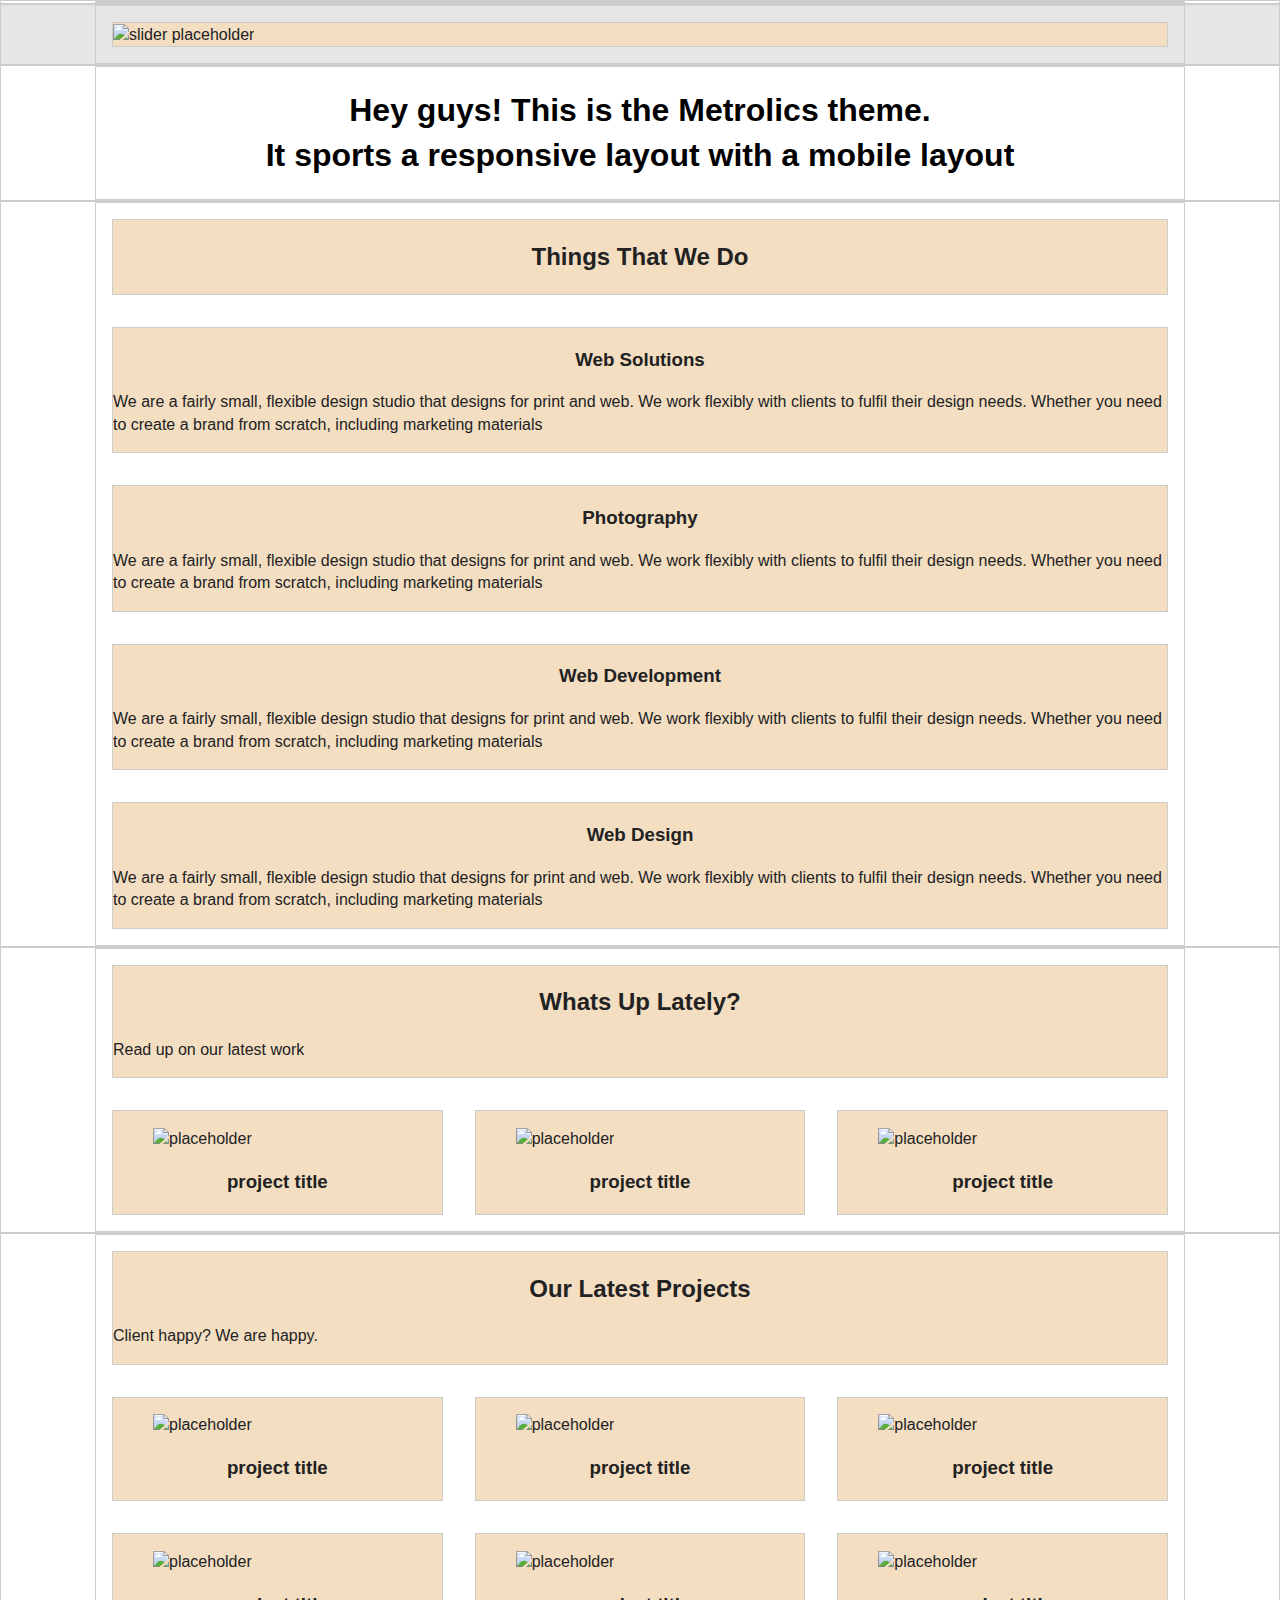
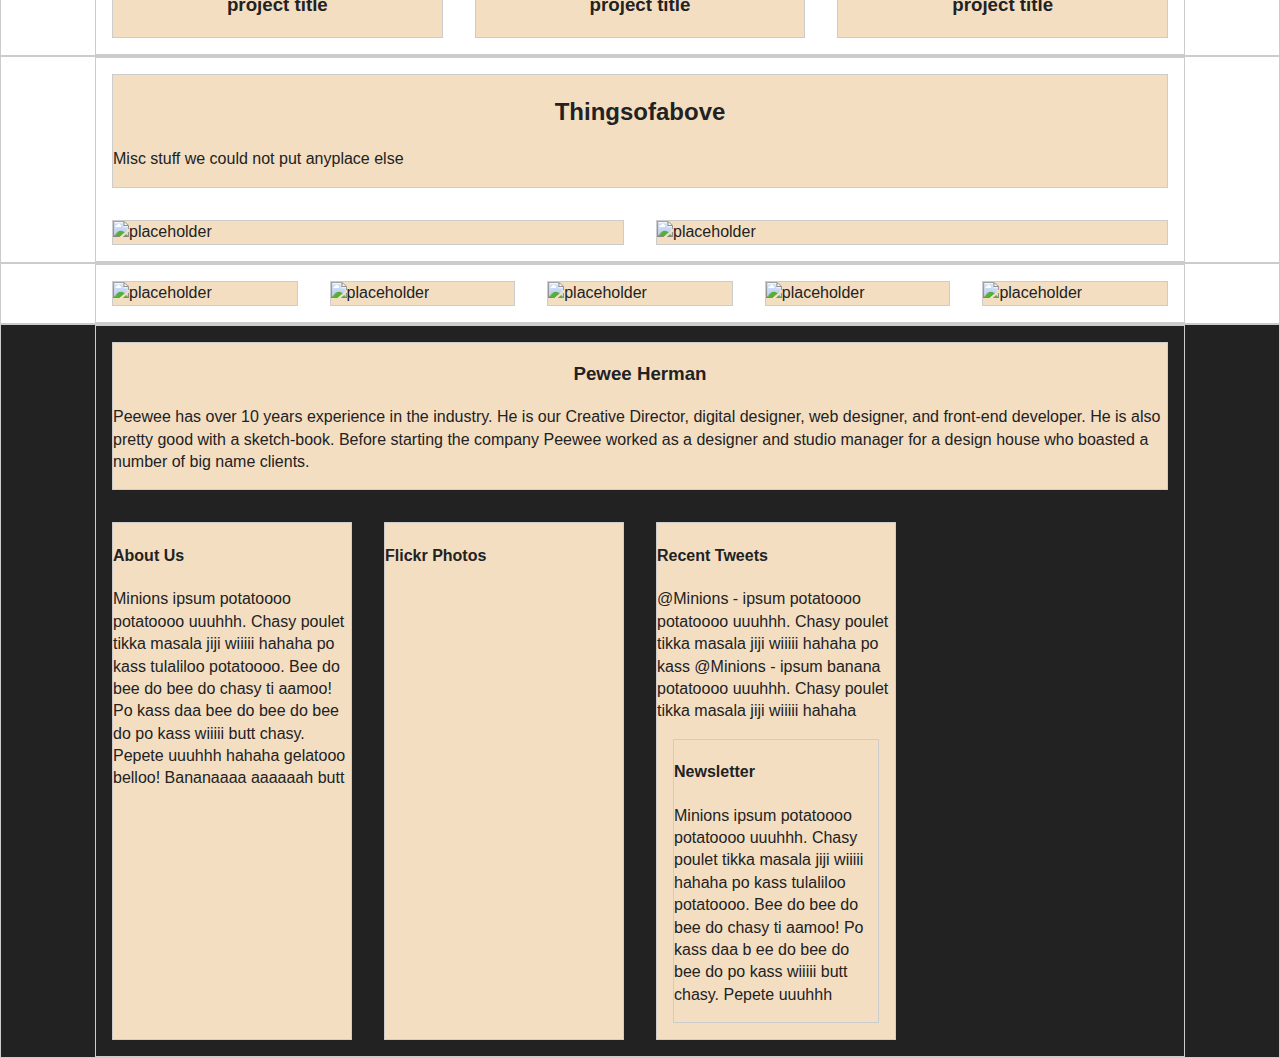
==== index.html @ 525f51a9 "minor changes to classes on HTML" ====
<!doctype html>
<html class="no-js" lang="EN">

<head>
  <meta charset="utf-8">
  <title>Metrolics</title>
  <meta name="description" content="Some demo website">
  <meta name="viewport" content="width=device-width, initial-scale=1">

  <meta property="og:title" content="">
  <meta property="og:type" content="">
  <meta property="og:url" content="">
  <meta property="og:image" content="">

  <link rel="manifest" href="site.webmanifest">
  <link rel="apple-touch-icon" href="icon.png">
  <!-- Place favicon.ico in the root directory -->

  <link rel="stylesheet" href="css/normalize.css">
  <link rel="stylesheet" href="css/main.css">

  <meta name="theme-color" content="#fafafa">
</head>


<body class="page page-home">
    <header class="page__header"> 
      <div class="row"></div>
    </header>

    <div class="page__slider">
      <div class="row">
        <div class="column">
          <img src="http://via.placeholder.com/140x100" alt="slider placeholder">
        </div>
      </div>
    </div>

    <div class="page__intro">
      <div class="row">
        <h1 class="heading">Hey guys! This is the Metrolics theme. <br>
          It sports a responsive layout with a mobile layout</h1>
      </div>   
    </div>

    <section class="about">
      <div class="row 1-col-4">
          <div class="column span-full">
              <h2 class="heading">
                Things That We Do
              </h2>
          </div>
          <div class="column">
            <h3 class="heading"> Web Solutions</h3>
            <p class="subheading">
              We are a fairly small, flexible design studio
              that designs for print and web. We work flexibly with clients
              to fulfil their design needs. Whether you need to create a 
              brand from scratch, including marketing materials
            </p>
          </div>
          <div class="column">
            <h3 class="heading"> Photography</h3>
            <p class="subheading">
              We are a fairly small, flexible design studio
              that designs for print and web. We work flexibly with clients
              to fulfil their design needs. Whether you need to create a 
              brand from scratch, including marketing materials
            </p>
          </div>
          <div class="column">
            <h3 class="heading"> Web Development</h3>
            <p class="subheading">
              We are a fairly small, flexible design studio
              that designs for print and web. We work flexibly with clients
              to fulfil their design needs. Whether you need to create a 
              brand from scratch, including marketing materials
            </p>
          </div>
          <div class="column">
            <h3 class="heading">Web Design</h3>
            <p class="subheading">
              We are a fairly small, flexible design studio
              that designs for print and web. We work flexibly with clients
              to fulfil their design needs. Whether you need to create a 
              brand from scratch, including marketing materials
            </p>
          </div>
      </div>
    </section>

  <section class="projects--new">
      <div class="row m-col-2 l-col-3">
        <div class="column span-full">
          <h2 class="heading"> Whats Up Lately?</h2>
          <p class="subheading">Read up on our latest work</p>
        </div>
        <div class="column special-project">
          <figure class="project">
            <img src="http://via.placeholder.com/140x100" alt="placeholder">
            <figcaption class="project__caption">
                <h3 class="heading"> project title</h3> 
            </figcaption>
          </figure>
        </div>
        <div class="column">
          <figure class="project">
            <img src="http://via.placeholder.com/140x100" alt="placeholder">
            <figcaption class="project__caption">
                <h3 class="heading"> project title</h3> 
            </figcaption>
          </figure>
        </div>
        <div class="column">
          <figure class="project">
            <img src="http://via.placeholder.com/140x100" alt="placeholder">
            <figcaption class="project__caption">
                <h3 class="heading"> project title</h3> 
            </figcaption>
          </figure>
        </div>
      </div>
  </section>

  <section class="projects">
    <div class="row m-col-2 l-col-3">
      <div class="column span-full">
        <h2 class="heading"> Our Latest Projects</h2>
        <p class="subheading">Client happy? We are happy.</p>
      </div>
      <div class="column">
        <figure class="project">
          <img src="http://via.placeholder.com/140x100" alt="placeholder">
          <figcaption class="project__caption">
              <h3 class="heading"> project title</h3> 
          </figcaption>
        </figure>
      </div>
      <div class="column">
        <figure class="project">
          <img src="http://via.placeholder.com/140x100" alt="placeholder">
          <figcaption class="project__caption">
              <h3 class="heading"> project title</h3> 
          </figcaption>
        </figure>
      </div>
      <div class="column">
        <figure class="project">
          <img src="http://via.placeholder.com/140x100" alt="placeholder">
          <figcaption class="project__caption">
              <h3 class="heading"> project title</h3> 
          </figcaption>
        </figure>
      </div>
      <div class="column">
        <figure class="project">
          <img src="http://via.placeholder.com/140x100" alt="placeholder">
          <figcaption class="project__caption">
              <h3 class="heading"> project title</h3> 
          </figcaption>
        </figure>
      </div>
      <div class="column">
        <figure class="project">
          <img src="http://via.placeholder.com/140x100" alt="placeholder">
          <figcaption class="project__caption">
              <h3 class="heading"> project title</h3> 
          </figcaption>
        </figure>
      </div>
      <div class="column">
        <figure class="project">
          <img src="http://via.placeholder.com/140x100" alt="placeholder">
          <figcaption class="project__caption">
              <h3 class="heading"> project title</h3> 
          </figcaption>
        </figure>
      </div>
    </div>
</section>

<section class="thingsofabove">
  <div class="row l-col-2">
    <div class="column span-full">
      <h2 class="heading">
        Thingsofabove
      </h2>
      <p class="subheading"> 
        Misc stuff we could not put anyplace else
      </p>
    </div>
    <div class="column">
      <img src="http://via.placeholder.com/140x100" alt="placeholder">
    </div>
    <div class="column">
      <img src="http://via.placeholder.com/140x100" alt="placeholder">
    </div>
  </div>
</section>

<div class="sponsors">
  <div class="row m-col-5">
    <div class="column">
      <img src="http://via.placeholder.com/140x100" alt="placeholder">
    </div>
    <div class="column">
      <img src="http://via.placeholder.com/140x100" alt="placeholder">
    </div>
    <div class="column">
      <img src="http://via.placeholder.com/140x100" alt="placeholder">
    </div>
    <div class="column">
      <img src="http://via.placeholder.com/140x100" alt="placeholder">
    </div>
    <div class="column">
      <img src="http://via.placeholder.com/140x100" alt="placeholder">
    </div>
  </div>
</div>

<footer class="page__footer">
  <div class="row m-col-2 l-col-4">
    <div class="page__footer__intro column span-full">
        <h3 class="heading">
          Pewee Herman
        </h3>
        <p class="subheading">
          Peewee has over 10 years experience in the industry. 
          He is our Creative Director, digital designer, web designer, and front-end developer.
          He is also pretty good with a sketch-book. Before starting the company Peewee worked 
          as a designer and studio manager for a design house who boasted a number of big name clients.
        </p>
    </div>
    <div class="column">
      <h4>About Us</h4>
      <p class="subheading">
        Minions ipsum potatoooo potatoooo uuuhhh. 
        Chasy poulet tikka masala jiji wiiiii hahaha po kass tulaliloo potatoooo. 
        Bee do bee do bee do chasy ti aamoo! Po kass daa bee do bee do bee do po kass wiiiii 
        butt chasy. Pepete uuuhhh hahaha gelatooo belloo! Bananaaaa aaaaaah butt
      </p>
    </div>
    <div class="column">
      <h4>Flickr Photos</h4>
    </div>
      <div class="column">
        <h4>Recent Tweets</h4>
        <p class="subheading">
          @Minions - ipsum potatoooo potatoooo uuuhhh. 
          Chasy poulet tikka masala jiji wiiiii hahaha po kass
          @Minions - ipsum banana potatoooo uuuhhh. 
          Chasy poulet tikka masala jiji wiiiii hahaha  
        </p> 
        <div class="column">
          <h4>Newsletter</h4>
          <p class="subheading">
            Minions ipsum potatoooo potatoooo uuuhhh. 
            Chasy poulet tikka masala jiji wiiiii hahaha po kass tulaliloo potatoooo. 
            Bee do bee do bee do chasy ti aamoo! Po kass daa b ee do bee do bee do po kass wiiiii butt chasy. 
            Pepete uuuhhh   
          </p>
  </div>
</footer>

  <script src="js/vendor/modernizr-3.11.2.min.js"></script>
  <script src="js/plugins.js"></script>
  <script src="js/main.js"></script>


  <!-- Google Analytics: change UA-XXXXX-Y to be your site's ID. -->
  <script>
    window.ga = function () { ga.q.push(arguments) }; ga.q = []; ga.l = +new Date;
    ga('create', 'UA-XXXXX-Y', 'auto'); ga('set', 'anonymizeIp', true); ga('set', 'transport', 'beacon'); ga('send', 'pageview')
  </script>
  <script src="https://www.google-analytics.com/analytics.js" async></script>
</body>

</html>
---- css/main.css ----
/*! HTML5 Boilerplate v8.0.0 | MIT License | https://html5boilerplate.com/ */

/* main.css 2.1.0 | MIT License | https://github.com/h5bp/main.css#readme */
/*
 * What follows is the result of much research on cross-browser styling.
 * Credit left inline and big thanks to Nicolas Gallagher, Jonathan Neal,
 * Kroc Camen, and the H5BP dev community and team.
 */

/* ==========================================================================
   Base styles: opinionated defaults
   ========================================================================== */

html {
  color: #222;
  font-family: 'Open Sans', Verdana, Geneva, Tahoma, sans-serif;
  font-size: 1em;
  line-height: 1.4;
}

/*
 * Remove text-shadow in selection highlight:
 * https://twitter.com/miketaylr/status/12228805301
 *
 * Vendor-prefixed and regular ::selection selectors cannot be combined:
 * https://stackoverflow.com/a/16982510/7133471
 *
 * Customize the background color to match your design.
 */

::-moz-selection {
  background: #b3d4fc;
  text-shadow: none;
}

::selection {
  background: #b3d4fc;
  text-shadow: none;
}

/*
 * A better looking default horizontal rule
 */

hr {
  display: block;
  height: 1px;
  border: 0;
  border-top: 1px solid #ccc;
  margin: 1em 0;
  padding: 0;
}

/*
 * Remove the gap between audio, canvas, iframes,
 * images, videos and the bottom of their containers:
 * https://github.com/h5bp/html5-boilerplate/issues/440
 */

audio,
canvas,
iframe,
img,
svg,
video {
  vertical-align: middle;
}

/*
 * Remove default fieldset styles.
 */

fieldset {
  border: 0;
  margin: 0;
  padding: 0;
}

/*
 * Allow only vertical resizing of textareas.
 */

textarea {
  resize: vertical;
}

img {
  width: 100;
}

h1 {
  color: #000;
}

/* ==========================================================================
   LAYOUT
   ========================================================================== */
div, 
section, 
footer, 
header {
  border: 1px solid #ccc;
}

.column {
  background-color: rgb(243, 222, 194);
  margin: 1rem;
}

   .heading {
  text-align: center;
}


/* small only */

@media screen and (max-width: 39.9375em){}

/* medium and up */

@media screen and (min-width: 40em){
  .row {
    display: grid;
    width: 85vw;
    max-width: 70rem;
    margin: 0 auto;
  }

  .m-col-2{
    grid-template-columns: 1fr 1fr;
  }
  .m-col-3{
    grid-template-columns: repeat(3, 1fr);
  }
  .m-col-4{
    grid-template-columns: repeat(4, 1fr);
  }
  .m-col-5{
    grid-template-columns: repeat(5, 1fr);
  }

  .span-full {
    grid-column-start: 1;
    grid-column-end: -1;
  }
}

/* medium only */

@media screen and (min-width:40em) and (max-width:63.9375em){
  .special-project {
    grid-column-start: 1;
    grid-column-end: -1;
  }
}

/* large and up */

@media screen and (min-width:64em) {

  .l-col-2 {
    grid-template-columns: 1fr 1fr;
  }

  .l-col-3 {
    grid-template-columns: repeat(3, 1fr);
  }

  .l-col-4 {
    grid-template-columns: repeat(4, 1fr);
  }

  .l-col-5 {
    grid-template-columns: repeat(5, 1fr);
  }

  .l-col-6 {
    grid-template-columns: repeat(6, 1fr);
  }
}

/* large only */

@media screen and (min-width:64em) and (max-width: 74.9375em) {}
/* ==========================================================================
   MODULES
   ========================================================================== */

/* ==========================================================================
   THEME
   ========================================================================== */

.page__footer {
  background-color: #222;
}

.page__slider {
  background-color: rgb(230,230,230);
}
/*
 * Hide visually and from screen readers
 */

.hidden,
[hidden] {
  display: none !important;
}

/*
 * Hide only visually, but have it available for screen readers:
 * https://snook.ca/archives/html_and_css/hiding-content-for-accessibility
 *
 * 1. For long content, line feeds are not interpreted as spaces and small width
 *    causes content to wrap 1 word per line:
 *    https://medium.com/@jessebeach/beware-smushed-off-screen-accessible-text-5952a4c2cbfe
 */

.sr-only {
  border: 0;
  clip: rect(0, 0, 0, 0);
  height: 1px;
  margin: -1px;
  overflow: hidden;
  padding: 0;
  position: absolute;
  white-space: nowrap;
  width: 1px;
  /* 1 */
}

/*
 * Extends the .sr-only class to allow the element
 * to be focusable when navigated to via the keyboard:
 * https://www.drupal.org/node/897638
 */

.sr-only.focusable:active,
.sr-only.focusable:focus {
  clip: auto;
  height: auto;
  margin: 0;
  overflow: visible;
  position: static;
  white-space: inherit;
  width: auto;
}

/*
 * Hide visually and from screen readers, but maintain layout
 */

.invisible {
  visibility: hidden;
}

/*
 * Clearfix: contain floats
 *
 * For modern browsers
 * 1. The space content is one way to avoid an Opera bug when the
 *    `contenteditable` attribute is included anywhere else in the document.
 *    Otherwise it causes space to appear at the top and bottom of elements
 *    that receive the `clearfix` class.
 * 2. The use of `table` rather than `block` is only necessary if using
 *    `:before` to contain the top-margins of child elements.
 */

.clearfix::before,
.clearfix::after {
  content: " ";
  display: table;
}

.clearfix::after {
  clear: both;
}

/* ==========================================================================
   EXAMPLE Media Queries for Responsive Design.
   These examples override the primary ('mobile first') styles.
   Modify as content requires.
   ========================================================================== */

@media only screen and (min-width: 35em) {
  /* Style adjustments for viewports that meet the condition */
}

@media print,
  (-webkit-min-device-pixel-ratio: 1.25),
  (min-resolution: 1.25dppx),
  (min-resolution: 120dpi) {
  /* Style adjustments for high resolution devices */
}

/* ==========================================================================
   Print styles.
   Inlined to avoid the additional HTTP request:
   https://www.phpied.com/delay-loading-your-print-css/
   ========================================================================== */

@media print {
  *,
  *::before,
  *::after {
    background: #fff !important;
    color: #000 !important;
    /* Black prints faster */
    box-shadow: none !important;
    text-shadow: none !important;
  }

  a,
  a:visited {
    text-decoration: underline;
  }

  a[href]::after {
    content: " (" attr(href) ")";
  }

  abbr[title]::after {
    content: " (" attr(title) ")";
  }

  /*
   * Don't show links that are fragment identifiers,
   * or use the `javascript:` pseudo protocol
   */
  a[href^="#"]::after,
  a[href^="javascript:"]::after {
    content: "";
  }

  pre {
    white-space: pre-wrap !important;
  }

  pre,
  blockquote {
    border: 1px solid #999;
    page-break-inside: avoid;
  }

  /*
   * Printing Tables:
   * https://web.archive.org/web/20180815150934/http://css-discuss.incutio.com/wiki/Printing_Tables
   */
  thead {
    display: table-header-group;
  }

  tr,
  img {
    page-break-inside: avoid;
  }

  p,
  h2,
  h3 {
    orphans: 3;
    widows: 3;
  }

  h2,
  h3 {
    page-break-after: avoid;
  }
}
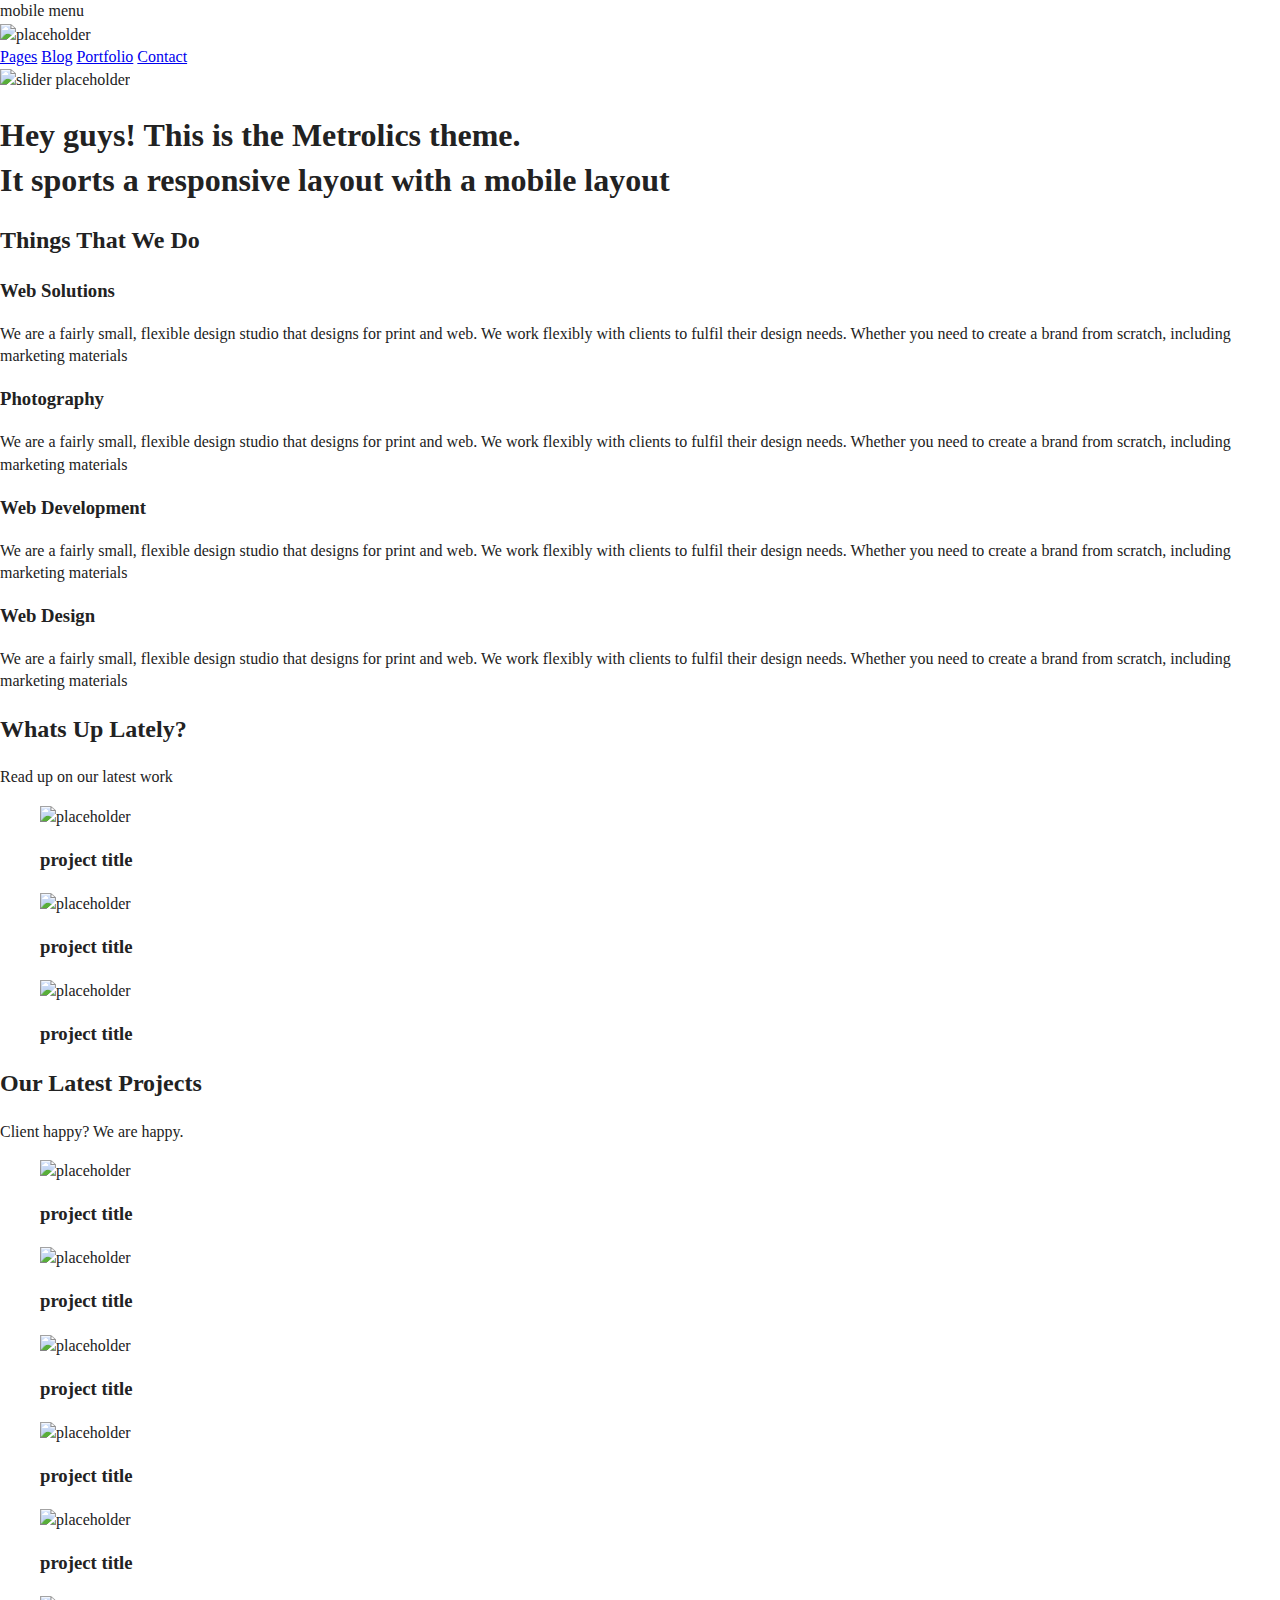
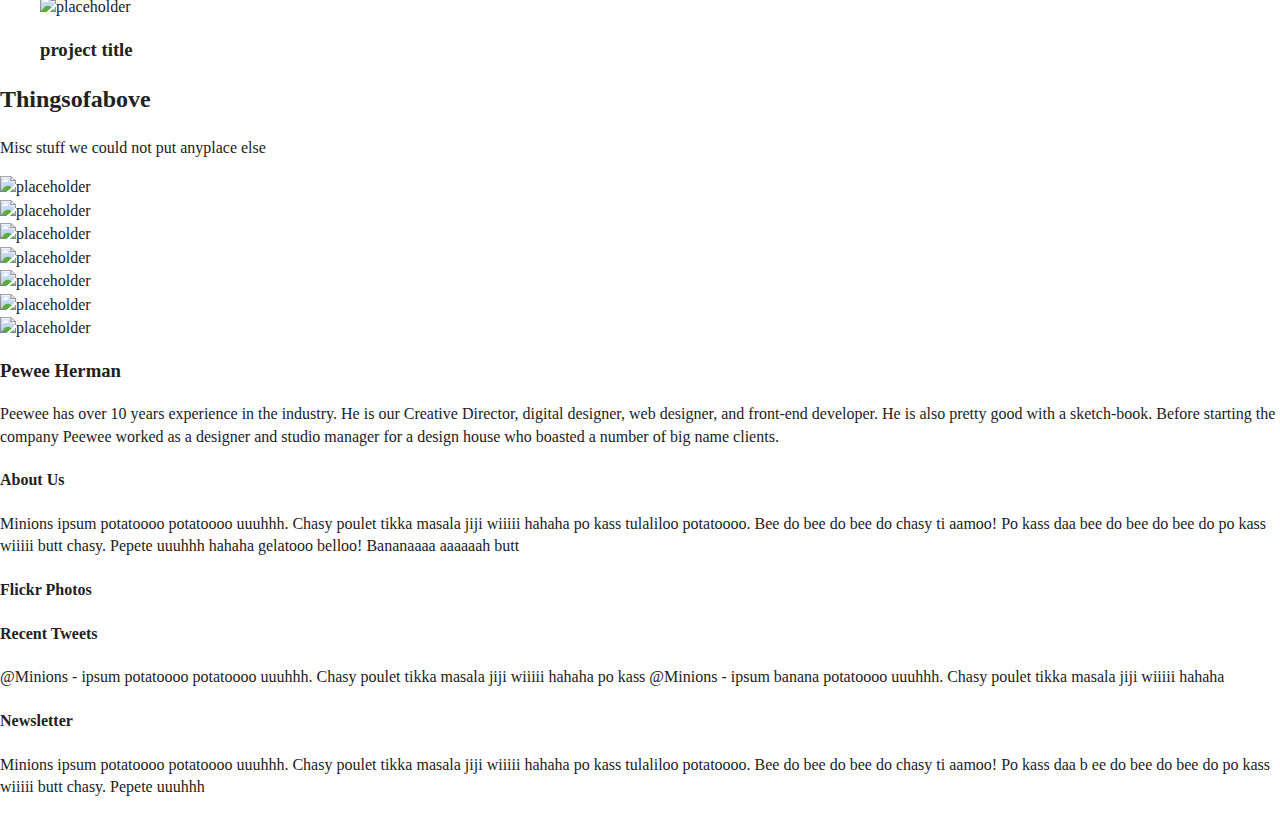
==== commit 3e6e7d1d: "table of contents added to css" ====
--- a/index.html
+++ b/index.html
@@ -25,10 +25,24 @@
 
 <body class="page page-home">
     <header class="page__header"> 
-      <div class="row"></div>
+      <div class="row m-1-2">
+        <nav class="mobile-nav m-hide l-hide">
+          mobile menu
+        </nav>
+        <div class="column">
+          <img class="logo" src="img/placeholder.svg" alt="placeholder">
+        </div>
+        <nav class="column main-nav">
+          <a href="#" class="main-nav__item active"Hhome</a>
+          <a href="#" class="main-nav__item">Pages</a>
+          <a href="#" class="main-nav__item">Blog</a>
+          <a href="#" class="main-nav__item">Portfolio</a>
+          <a href="#" class="main-nav__item">Contact</a>
+        </nav>
+      </div>
     </header>
 
-    <div class="page__slider">
+    <div class="page__slider s-hide">
       <div class="row">
         <div class="column">
           <img src="http://via.placeholder.com/140x100" alt="slider placeholder">
@@ -45,7 +59,7 @@
 
     <section class="about">
       <div class="row 1-col-4">
-          <div class="column span-full">
+          <div class="column row-span">
               <h2 class="heading">
                 Things That We Do
               </h2>
--- a/css/main.css
+++ b/css/main.css
@@ -1,3 +1,29 @@
+/* ==========================================================================
+   [Table of Contents]
+
+   1. BASE
+    1.1 Page Rendering Defaults
+    1.2 User Experience Adjustments
+    1.3 Core Styling
+  2. LAYOUT
+    2.1 Core Layout
+    2.2 Main Nav Mobile First
+    2.3 Small Only
+    2.4 Medium and up
+      2.4.1 Medium and up main navigation
+    2.5 Medium Only
+    2.6 Large Screens and Up
+    2.7 Large Only
+    2.8 Core Article
+  3. MODULES
+    3.1 Page-slider
+    3.2 Project Portfolio Item
+  4. STATES
+  5. THEME
+    5.1 Main Nav Colours & Icons
+  6. UTILITIES
+  7. PRINT
+   ========================================================================== */
 /*! HTML5 Boilerplate v8.0.0 | MIT License | https://html5boilerplate.com/ */
 
 /* main.css 2.1.0 | MIT License | https://github.com/h5bp/main.css#readme */
@@ -13,7 +39,6 @@
 
 html {
   color: #222;
-  font-family: 'Open Sans', Verdana, Geneva, Tahoma, sans-serif;
   font-size: 1em;
   line-height: 1.4;
 }
@@ -84,119 +109,14 @@
   resize: vertical;
 }
 
-img {
-  width: 100;
-}
-
-h1 {
-  color: #000;
-}
-
-/* ==========================================================================
-   LAYOUT
-   ========================================================================== */
-div, 
-section, 
-footer, 
-header {
-  border: 1px solid #ccc;
-}
-
-.column {
-  background-color: rgb(243, 222, 194);
-  margin: 1rem;
-}
-
-   .heading {
-  text-align: center;
-}
-
-
-/* small only */
-
-@media screen and (max-width: 39.9375em){}
-
-/* medium and up */
-
-@media screen and (min-width: 40em){
-  .row {
-    display: grid;
-    width: 85vw;
-    max-width: 70rem;
-    margin: 0 auto;
-  }
-
-  .m-col-2{
-    grid-template-columns: 1fr 1fr;
-  }
-  .m-col-3{
-    grid-template-columns: repeat(3, 1fr);
-  }
-  .m-col-4{
-    grid-template-columns: repeat(4, 1fr);
-  }
-  .m-col-5{
-    grid-template-columns: repeat(5, 1fr);
-  }
-
-  .span-full {
-    grid-column-start: 1;
-    grid-column-end: -1;
-  }
-}
-
-/* medium only */
-
-@media screen and (min-width:40em) and (max-width:63.9375em){
-  .special-project {
-    grid-column-start: 1;
-    grid-column-end: -1;
-  }
-}
-
-/* large and up */
-
-@media screen and (min-width:64em) {
-
-  .l-col-2 {
-    grid-template-columns: 1fr 1fr;
-  }
-
-  .l-col-3 {
-    grid-template-columns: repeat(3, 1fr);
-  }
-
-  .l-col-4 {
-    grid-template-columns: repeat(4, 1fr);
-  }
-
-  .l-col-5 {
-    grid-template-columns: repeat(5, 1fr);
-  }
-
-  .l-col-6 {
-    grid-template-columns: repeat(6, 1fr);
-  }
-}
-
-/* large only */
-
-@media screen and (min-width:64em) and (max-width: 74.9375em) {}
-/* ==========================================================================
-   MODULES
-   ========================================================================== */
-
-/* ==========================================================================
-   THEME
-   ========================================================================== */
-
-.page__footer {
-  background-color: #222;
-}
-
-.page__slider {
-  background-color: rgb(230,230,230);
-}
+/* ==========================================================================
+   Author's custom styles
+   ========================================================================== */
+
+/* ==========================================================================
+   Helper classes
+   ========================================================================== */
+
 /*
  * Hide visually and from screen readers
  */
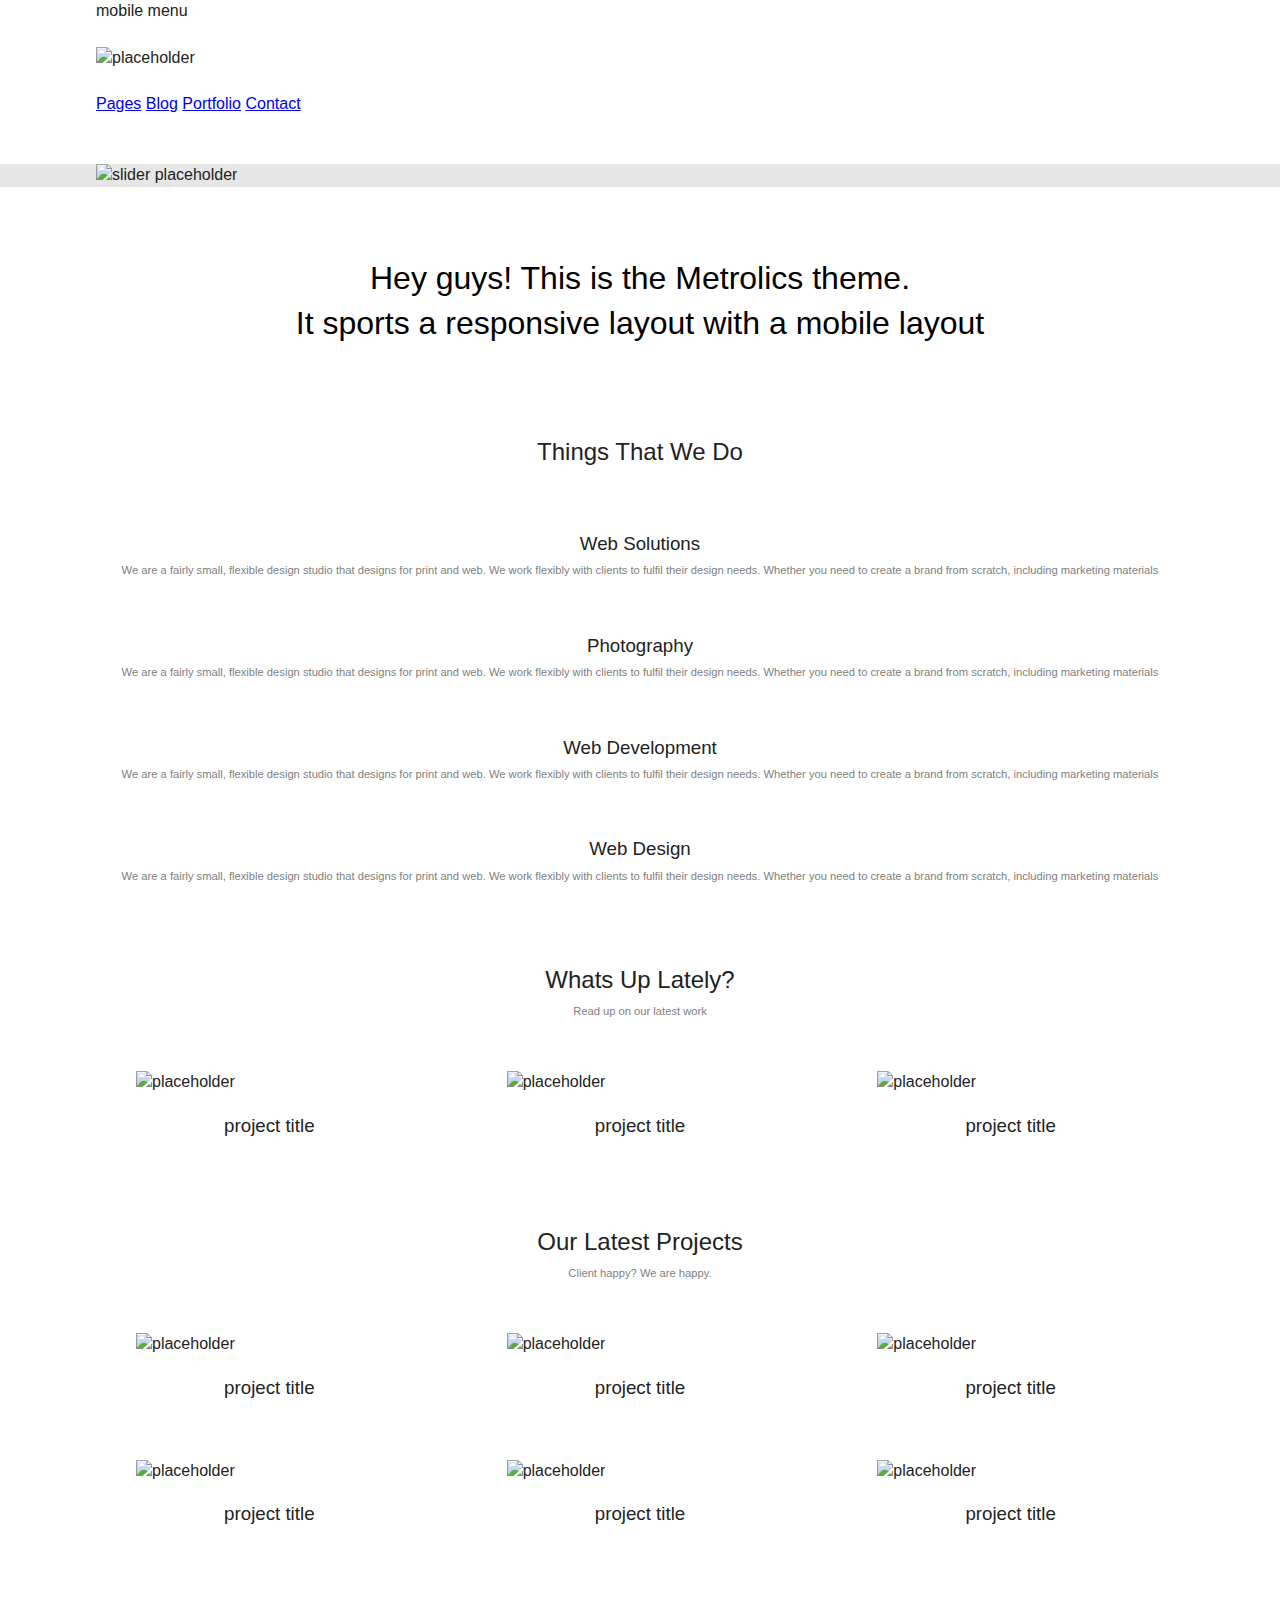
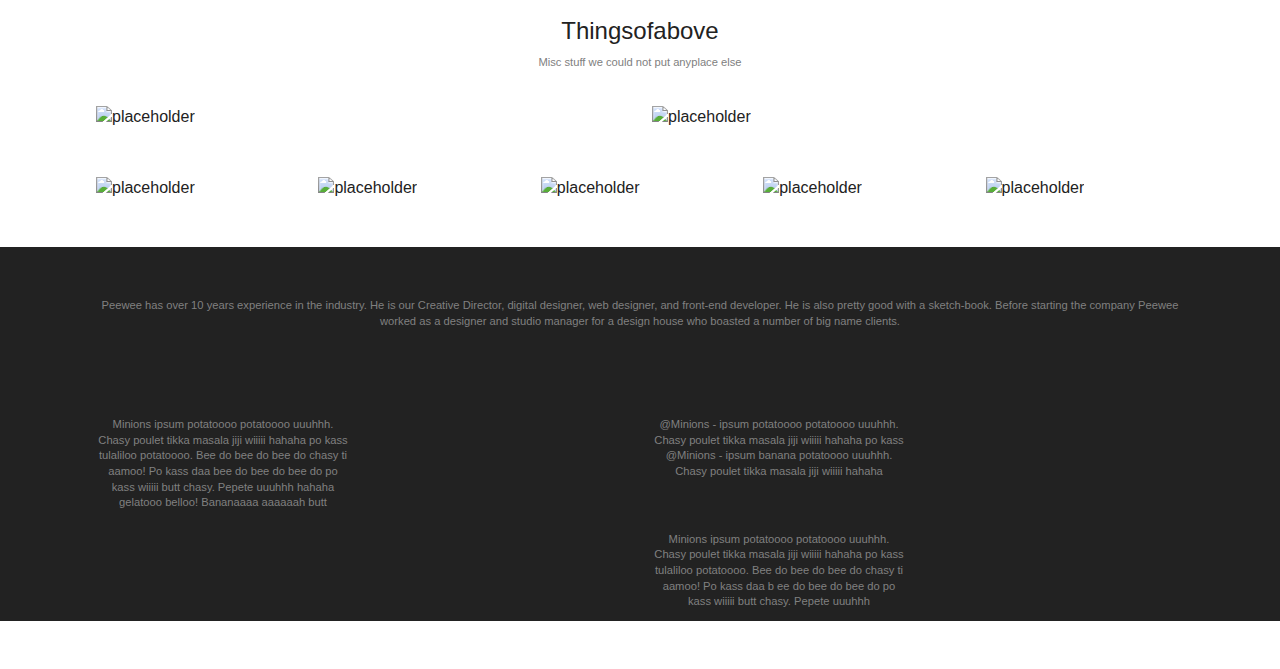
==== commit a43b5c95: "changes added to html and more styling" ====
--- a/index.html
+++ b/index.html
@@ -15,7 +15,8 @@
   <link rel="manifest" href="site.webmanifest">
   <link rel="apple-touch-icon" href="icon.png">
   <!-- Place favicon.ico in the root directory -->
-
+  <link rel="preconnect" href="https://fonts.gstastic.com">
+  <link href="https://fonts.googleapis.com/css2?family=Ubuntu:wght@300;400&display=swap" rel="Ubuntu">
   <link rel="stylesheet" href="css/normalize.css">
   <link rel="stylesheet" href="css/main.css">
 
--- a/css/main.css
+++ b/css/main.css
@@ -39,6 +39,7 @@
 
 html {
   color: #222;
+  font-family: 'Open Sans', Verdana, Geneva, Tahoma, sans-serif;
   font-size: 1em;
   line-height: 1.4;
 }
@@ -109,14 +110,147 @@
   resize: vertical;
 }
 
-/* ==========================================================================
-   Author's custom styles
-   ========================================================================== */
-
-/* ==========================================================================
-   Helper classes
-   ========================================================================== */
-
+img {
+  width: 100;
+}
+
+h1 {
+  color: #000;
+}
+
+/* ==========================================================================
+   LAYOUT
+   ========================================================================== */
+div, 
+section, 
+footer, 
+header {
+  /*border: 1px solid #ccc;*/
+}
+
+.row {
+  display: grid;
+  row-gap: 1rem;
+}
+.column {
+  /*background-color: rgb(243, 222, 194); */
+  /*margin: 1rem;*/
+}
+
+  .heading {
+    font-family: Ubuntu, Verdana, Geneva, Tahoma, sans-serif;
+    font-weight: 400;
+    text-align: center;
+}
+
+  .subheading {
+    margin-top: -0.8rem;
+    font-size: 0.7rem;
+    text-align: center;
+    color: rgb(128,128,128);
+  }
+
+
+/* small only */
+
+@media screen and (max-width: 39.9375em){
+    .s-hide {
+      display: none;
+    }
+}
+
+/* medium and up */
+
+@media screen and (min-width: 40em){
+  .row {
+    width: 85vw;
+    max-width: 70rem;
+    margin: 0 auto;
+    column-gap: 1.5rem;
+    row-gap: 1.5rem;
+    margin: 0 auto 3rem auto;
+  }
+
+  .m-col-2{
+    grid-template-columns: 1fr 1fr;
+  }
+  .m-col-3{
+    grid-template-columns: repeat(3, 1fr);
+  }
+  .m-col-4{
+    grid-template-columns: repeat(4, 1fr);
+  }
+  .m-col-5{
+    grid-template-columns: repeat(5, 1fr);
+  }
+
+  .span-full {
+    grid-column-start: 1;
+    grid-column-end: -1;
+  }
+}
+
+/* medium only */
+
+@media screen and (min-width:40em) and (max-width:63.9375em){
+  .special-project {
+    grid-column-start: 1;
+    grid-column-end: -1;
+  }
+
+  .m-hide {
+    display:none;
+  }
+}
+
+/* large and up */
+
+@media screen and (min-width:64em) {
+
+  .l-col-2 {
+    grid-template-columns: 1fr 1fr;
+  }
+
+  .l-col-3 {
+    grid-template-columns: repeat(3, 1fr);
+  }
+
+  .l-col-4 {
+    grid-template-columns: repeat(4, 1fr);
+  }
+
+  .l-col-5 {
+    grid-template-columns: repeat(5, 1fr);
+  }
+
+  .l-col-6 {
+    grid-template-columns: repeat(6, 1fr);
+  }
+}
+
+/* large only */
+
+@media screen and (min-width:64em) and (max-width: 74.9375em) {
+
+  .l-hide {
+    display: none;
+  }
+}
+/* ==========================================================================
+   MODULES
+   ========================================================================== */
+
+/* ==========================================================================
+   THEME
+   ========================================================================== */
+
+.page__footer {
+  background-color: #222;
+}
+
+.page__slider {
+  background-color: rgb(230,230,230);
+}
 /*
  * Hide visually and from screen readers
  */
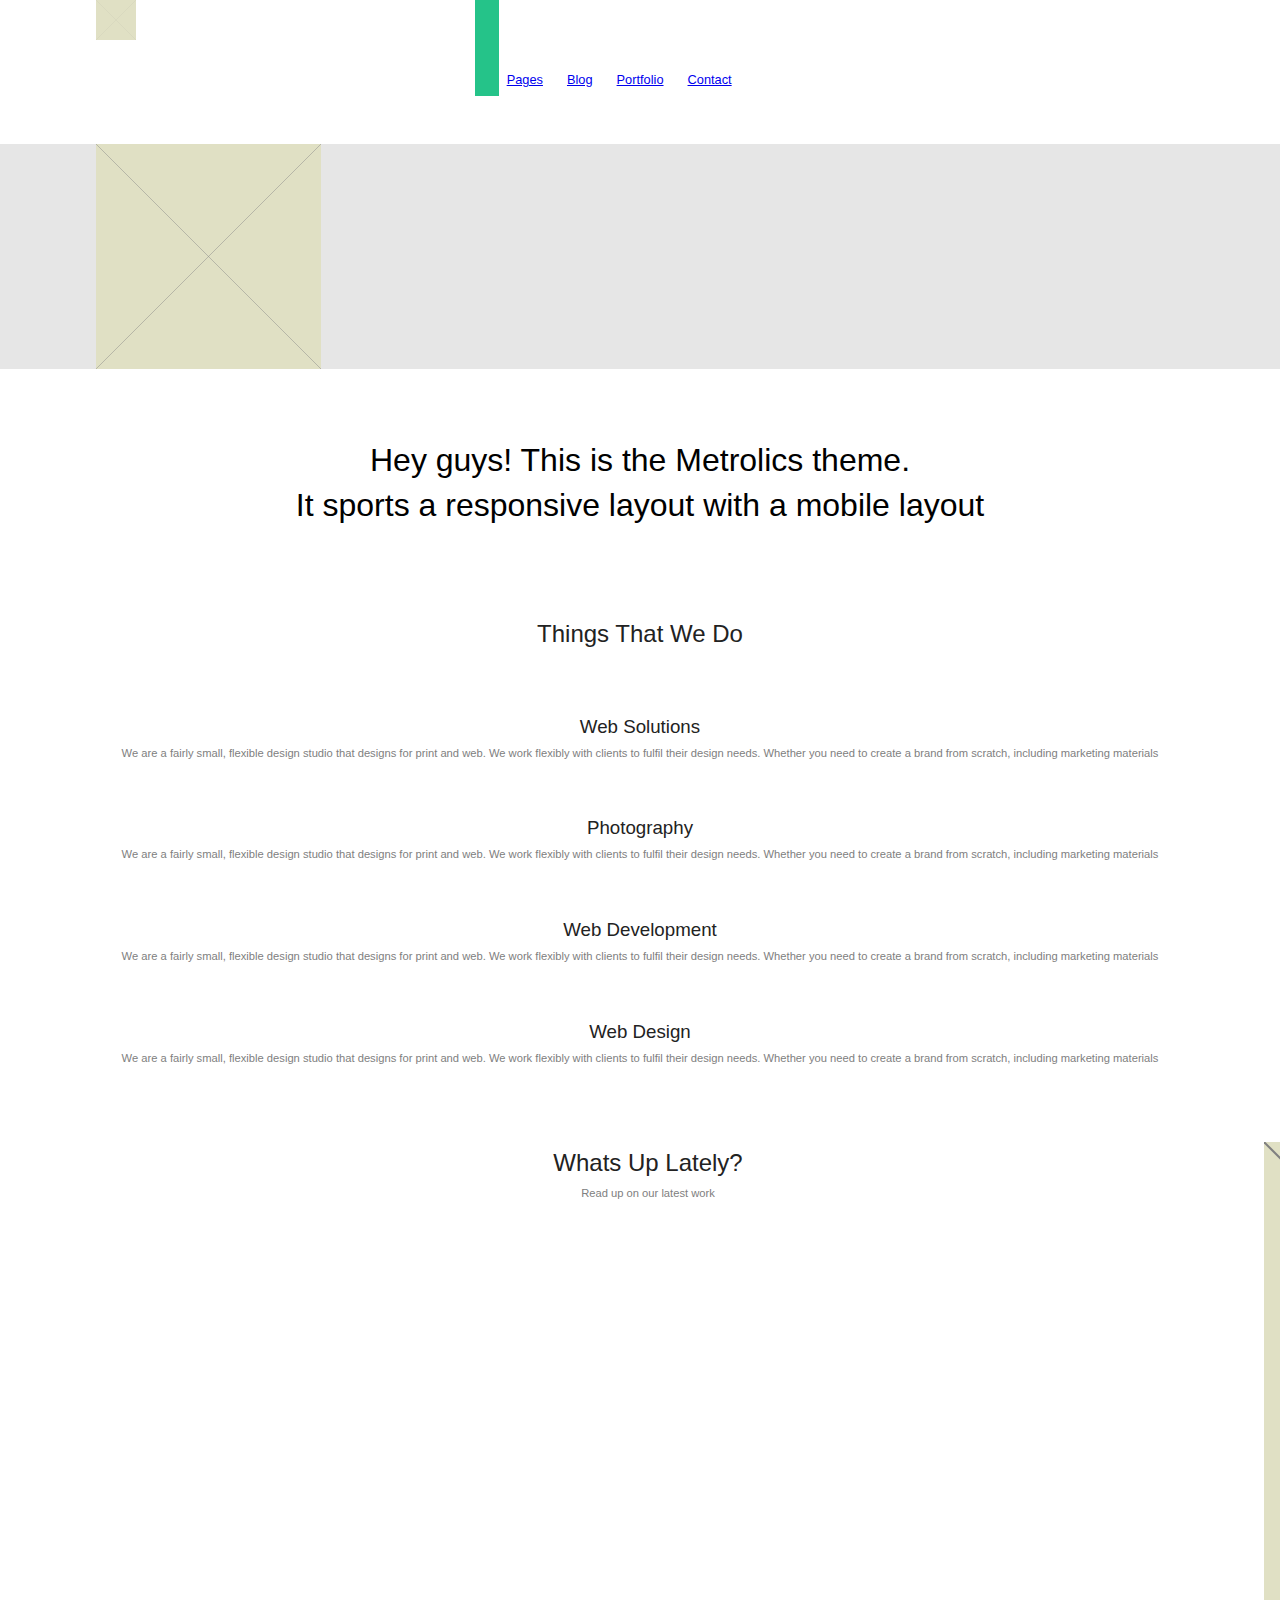
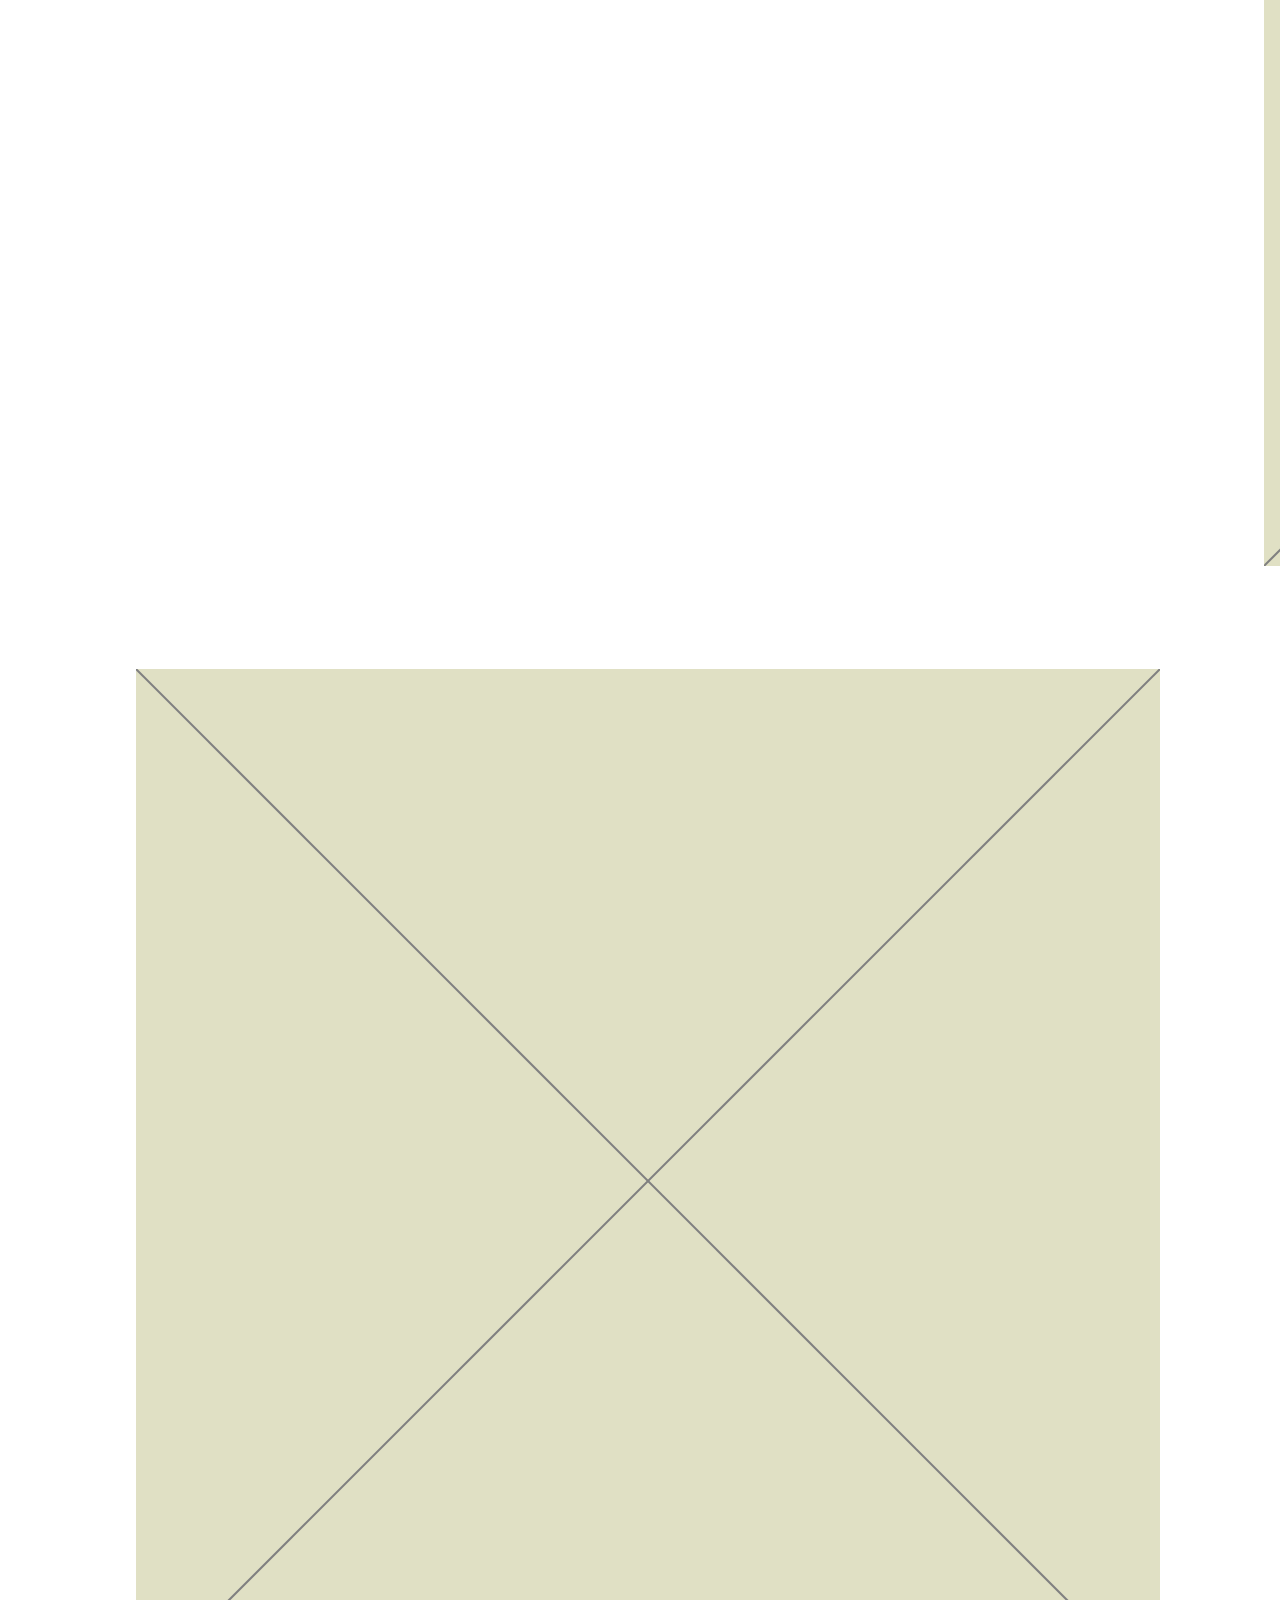
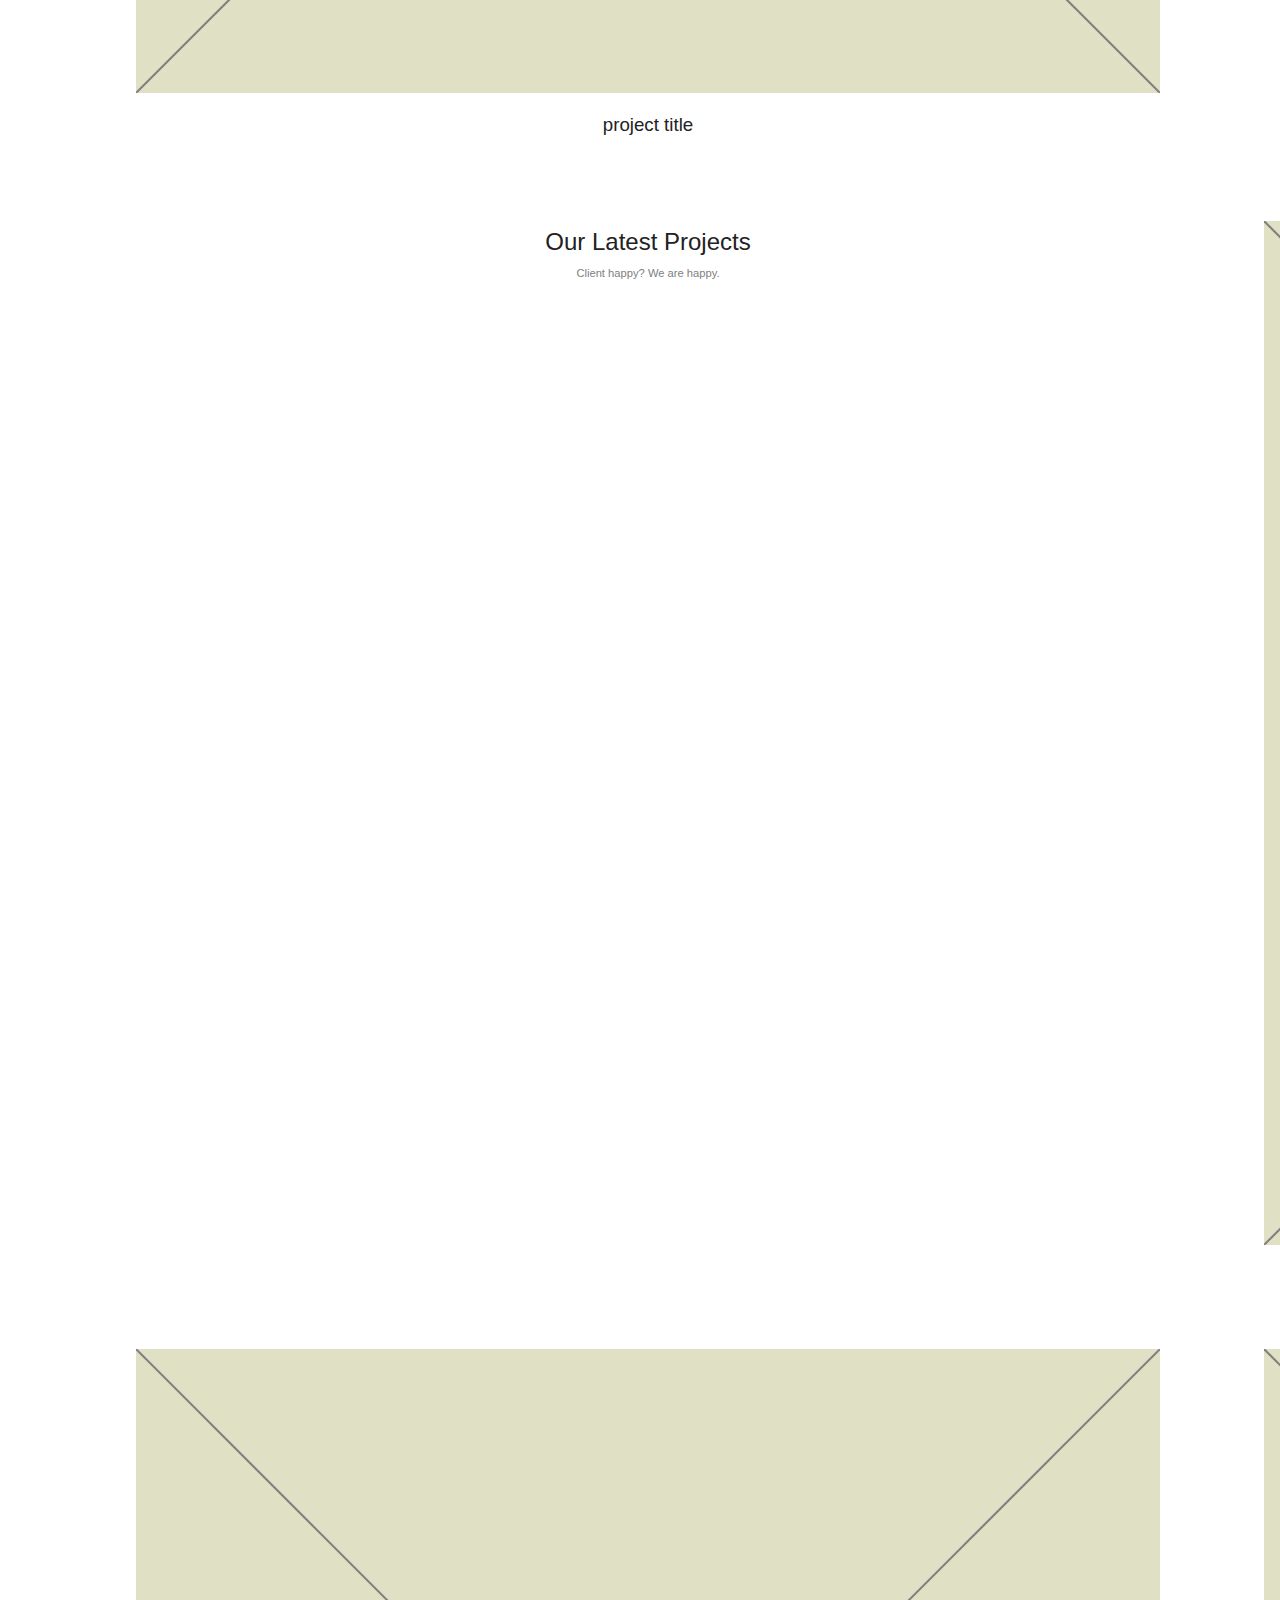
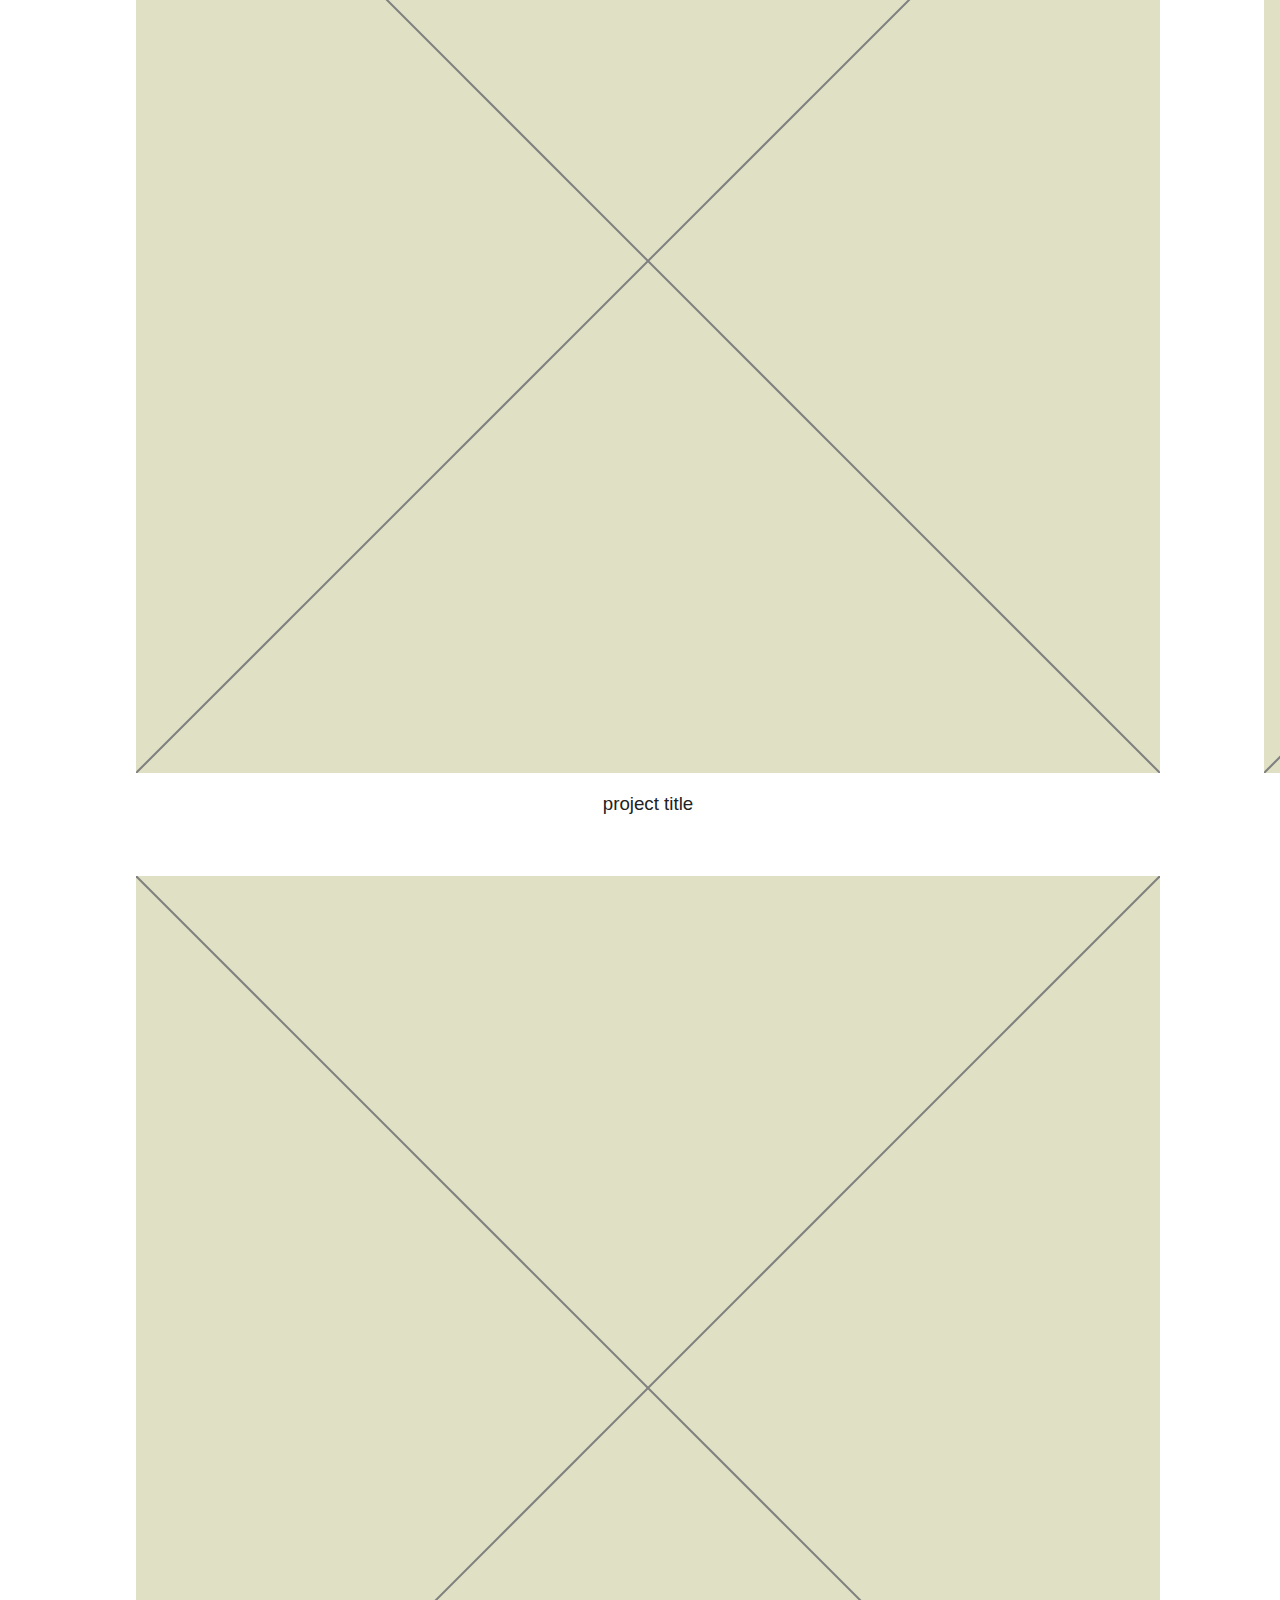
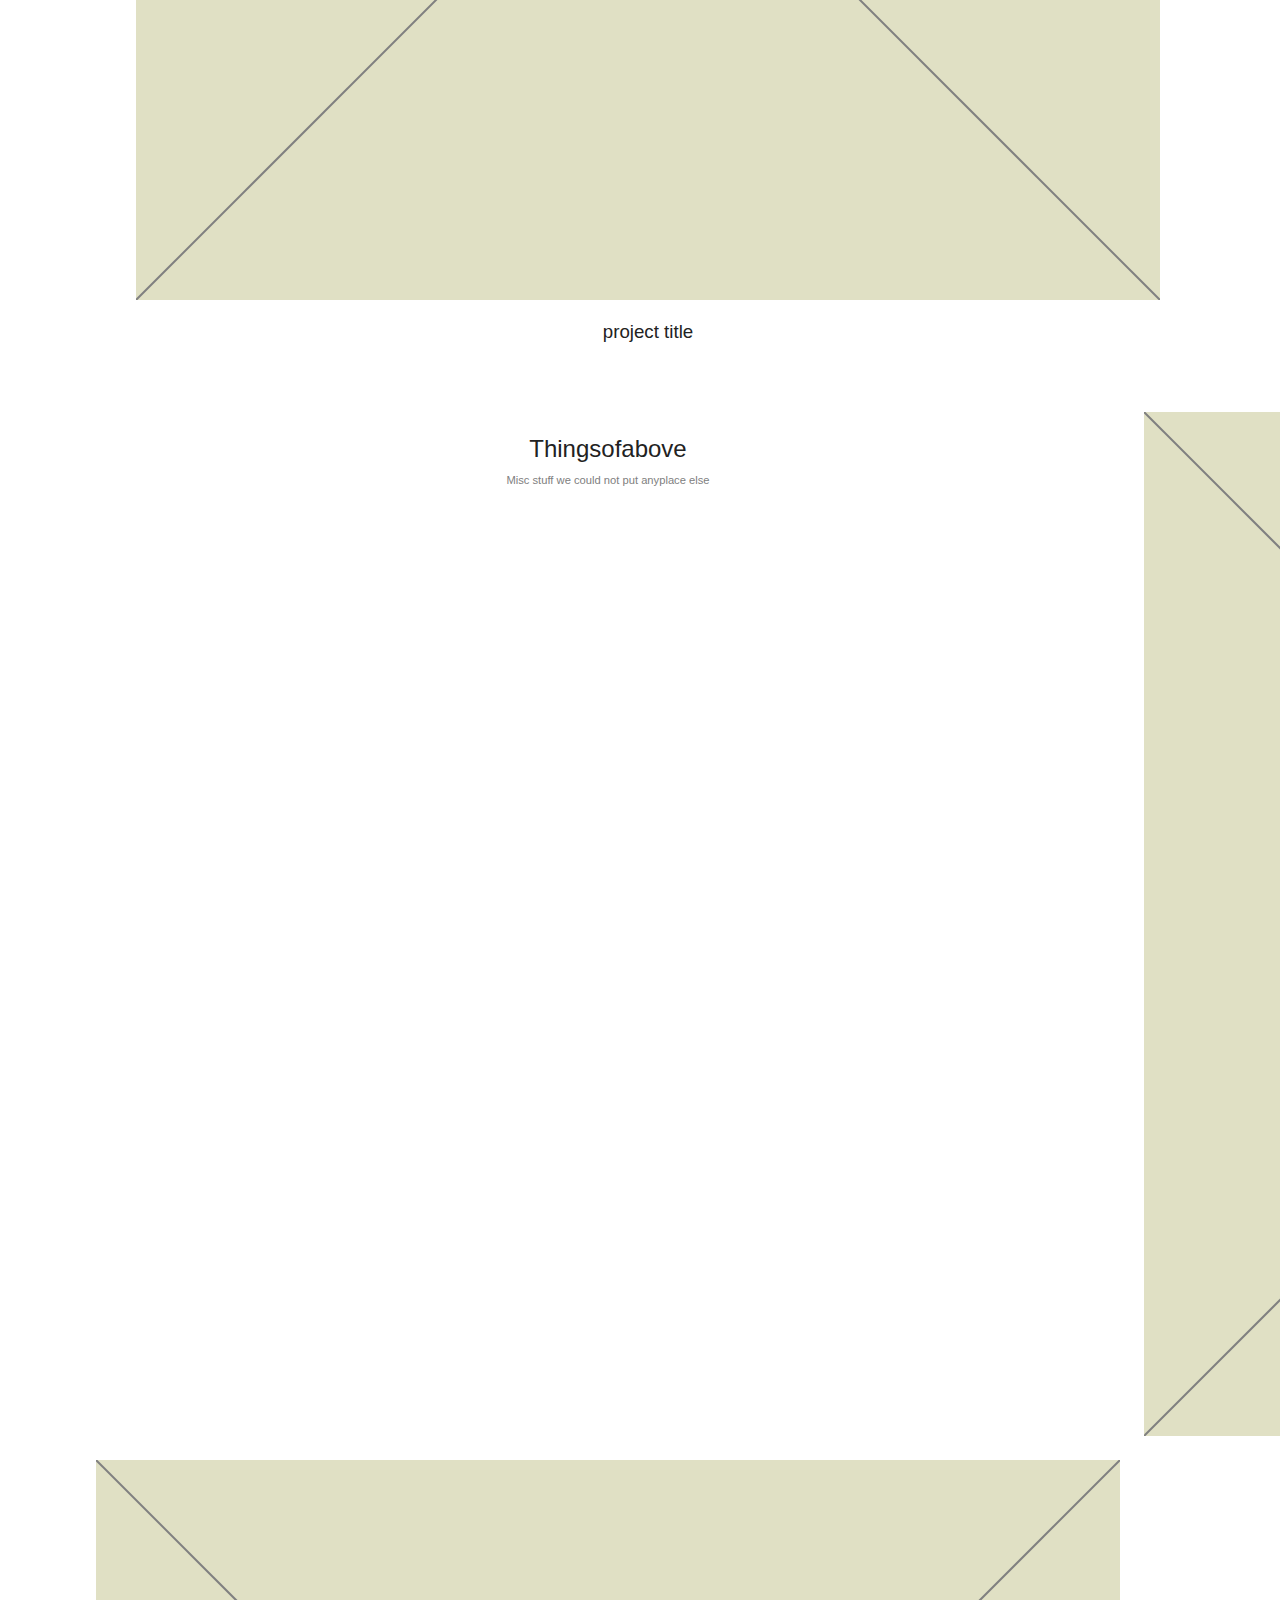
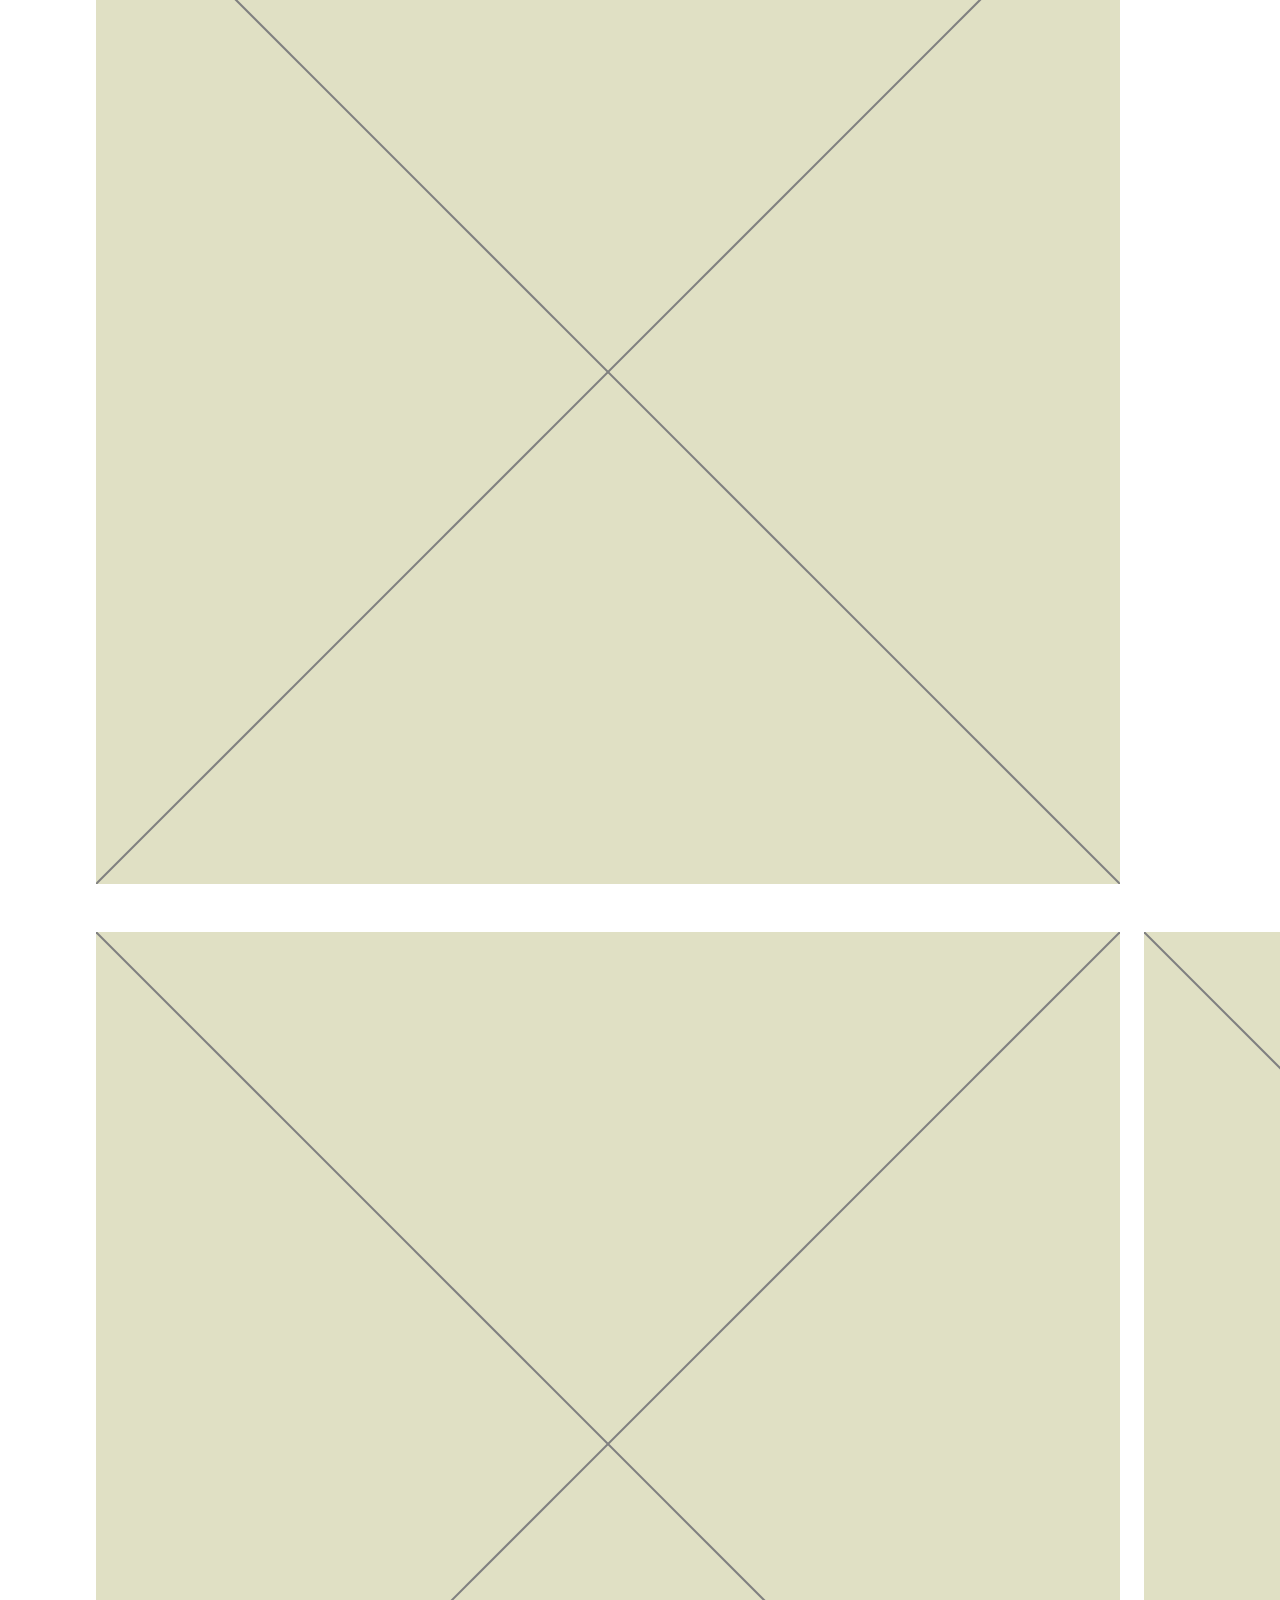
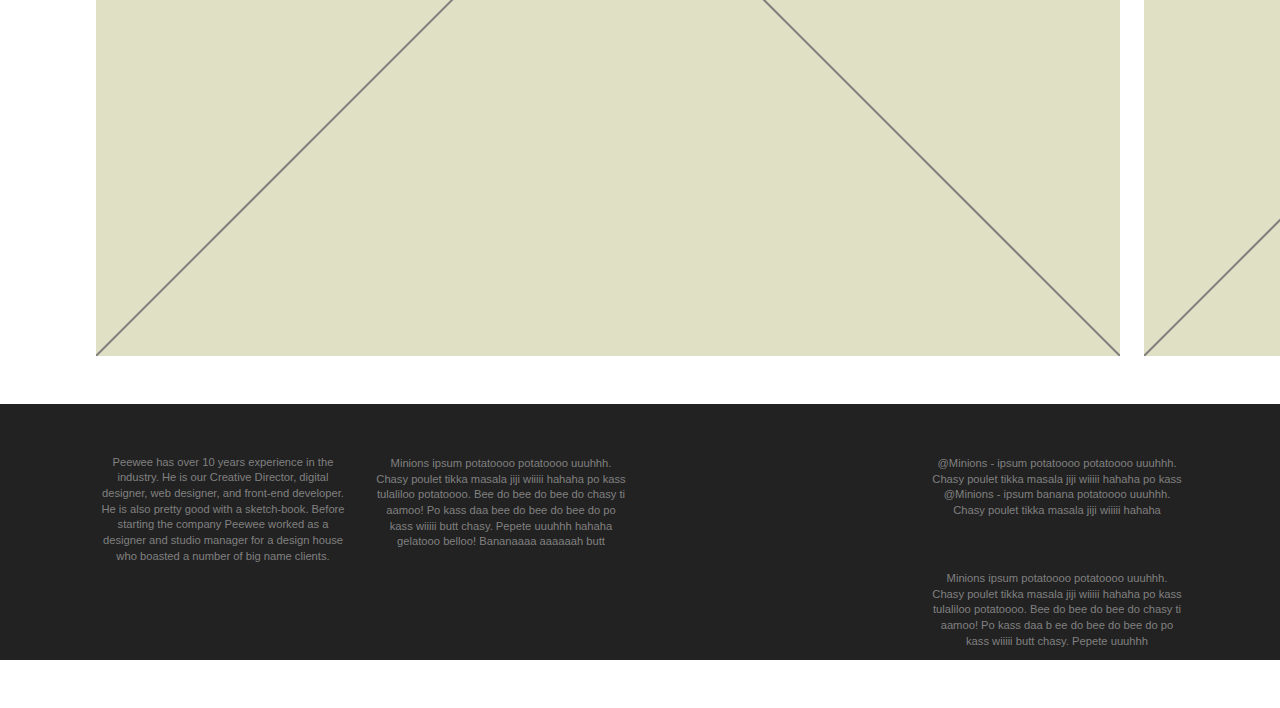
==== commit be9b5086: "placeholder change" ====
--- a/index.html
+++ b/index.html
@@ -46,7 +46,7 @@
     <div class="page__slider s-hide">
       <div class="row">
         <div class="column">
-          <img src="http://via.placeholder.com/140x100" alt="slider placeholder">
+          <img src="img/placeholder.svg" alt="slider placeholder">
         </div>
       </div>
     </div>
@@ -112,7 +112,7 @@
         </div>
         <div class="column special-project">
           <figure class="project">
-            <img src="http://via.placeholder.com/140x100" alt="placeholder">
+            <img src="img/placeholder.svg" alt="placeholder">
             <figcaption class="project__caption">
                 <h3 class="heading"> project title</h3> 
             </figcaption>
@@ -120,7 +120,7 @@
         </div>
         <div class="column">
           <figure class="project">
-            <img src="http://via.placeholder.com/140x100" alt="placeholder">
+            <img src="img/placeholder.svg" alt="placeholder">
             <figcaption class="project__caption">
                 <h3 class="heading"> project title</h3> 
             </figcaption>
@@ -128,7 +128,7 @@
         </div>
         <div class="column">
           <figure class="project">
-            <img src="http://via.placeholder.com/140x100" alt="placeholder">
+            <img src="img/placeholder.svg" alt="placeholder">
             <figcaption class="project__caption">
                 <h3 class="heading"> project title</h3> 
             </figcaption>
@@ -145,47 +145,47 @@
       </div>
       <div class="column">
         <figure class="project">
-          <img src="http://via.placeholder.com/140x100" alt="placeholder">
-          <figcaption class="project__caption">
-              <h3 class="heading"> project title</h3> 
-          </figcaption>
-        </figure>
-      </div>
-      <div class="column">
-        <figure class="project">
-          <img src="http://via.placeholder.com/140x100" alt="placeholder">
-          <figcaption class="project__caption">
-              <h3 class="heading"> project title</h3> 
-          </figcaption>
-        </figure>
-      </div>
-      <div class="column">
-        <figure class="project">
-          <img src="http://via.placeholder.com/140x100" alt="placeholder">
-          <figcaption class="project__caption">
-              <h3 class="heading"> project title</h3> 
-          </figcaption>
-        </figure>
-      </div>
-      <div class="column">
-        <figure class="project">
-          <img src="http://via.placeholder.com/140x100" alt="placeholder">
-          <figcaption class="project__caption">
-              <h3 class="heading"> project title</h3> 
-          </figcaption>
-        </figure>
-      </div>
-      <div class="column">
-        <figure class="project">
-          <img src="http://via.placeholder.com/140x100" alt="placeholder">
-          <figcaption class="project__caption">
-              <h3 class="heading"> project title</h3> 
-          </figcaption>
-        </figure>
-      </div>
-      <div class="column">
-        <figure class="project">
-          <img src="http://via.placeholder.com/140x100" alt="placeholder">
+          <img src="img/placeholder.svg" alt="placeholder">
+          <figcaption class="project__caption">
+              <h3 class="heading"> project title</h3> 
+          </figcaption>
+        </figure>
+      </div>
+      <div class="column">
+        <figure class="project">
+          <img src="img/placeholder.svg" alt="placeholder">
+          <figcaption class="project__caption">
+              <h3 class="heading"> project title</h3> 
+          </figcaption>
+        </figure>
+      </div>
+      <div class="column">
+        <figure class="project">
+          <img src="img/placeholder.svg" alt="placeholder">
+          <figcaption class="project__caption">
+              <h3 class="heading"> project title</h3> 
+          </figcaption>
+        </figure>
+      </div>
+      <div class="column">
+        <figure class="project">
+          <img src="img/placeholder.svg" alt="placeholder">
+          <figcaption class="project__caption">
+              <h3 class="heading"> project title</h3> 
+          </figcaption>
+        </figure>
+      </div>
+      <div class="column">
+        <figure class="project">
+          <img src="img/placeholder.svg" alt="placeholder">
+          <figcaption class="project__caption">
+              <h3 class="heading"> project title</h3> 
+          </figcaption>
+        </figure>
+      </div>
+      <div class="column">
+        <figure class="project">
+          <img src="img/placeholder.svg" alt="placeholder">
           <figcaption class="project__caption">
               <h3 class="heading"> project title</h3> 
           </figcaption>
@@ -205,10 +205,10 @@
       </p>
     </div>
     <div class="column">
-      <img src="http://via.placeholder.com/140x100" alt="placeholder">
-    </div>
-    <div class="column">
-      <img src="http://via.placeholder.com/140x100" alt="placeholder">
+      <img src="img/placeholder.svg" alt="placeholder">
+    </div>
+    <div class="column">
+      <img src="img/placeholder.svg" alt="placeholder">
     </div>
   </div>
 </section>
@@ -216,19 +216,19 @@
 <div class="sponsors">
   <div class="row m-col-5">
     <div class="column">
-      <img src="http://via.placeholder.com/140x100" alt="placeholder">
-    </div>
-    <div class="column">
-      <img src="http://via.placeholder.com/140x100" alt="placeholder">
-    </div>
-    <div class="column">
-      <img src="http://via.placeholder.com/140x100" alt="placeholder">
-    </div>
-    <div class="column">
-      <img src="http://via.placeholder.com/140x100" alt="placeholder">
-    </div>
-    <div class="column">
-      <img src="http://via.placeholder.com/140x100" alt="placeholder">
+      <img src="img/placeholder.svg" alt="placeholder">
+    </div>
+    <div class="column">
+      <img src="img/placeholder.svg" alt="placeholder">
+    </div>
+    <div class="column">
+      <img src="img/placeholder.svg" alt="placeholder">
+    </div>
+    <div class="column">
+      <img src="img/placeholder.svg" alt="placeholder">
+    </div>
+    <div class="column">
+      <img src="img/placeholder.svg" alt="placeholder">
     </div>
   </div>
 </div>
@@ -291,3 +291,4 @@
 </body>
 
 </html>
+
--- a/css/main.css
+++ b/css/main.css
@@ -37,387 +37,447 @@
    Base styles: opinionated defaults
    ========================================================================== */
 
-html {
-  color: #222;
-  font-family: 'Open Sans', Verdana, Geneva, Tahoma, sans-serif;
-  font-size: 1em;
-  line-height: 1.4;
-}
+   html {
+    color: #222;
+    font-family: 'Open Sans', Verdana, Geneva, Tahoma, sans-serif;
+    font-size: 1em;
+    line-height: 1.4;
+  }
+  
+  /*
+   * Remove text-shadow in selection highlight:
+   * https://twitter.com/miketaylr/status/12228805301
+   *
+   * Vendor-prefixed and regular ::selection selectors cannot be combined:
+   * https://stackoverflow.com/a/16982510/7133471
+   *
+   * Customize the background color to match your design.
+   */
+  
+  ::-moz-selection {
+    background: #b3d4fc;
+    text-shadow: none;
+  }
+  
+  ::selection {
+    background: #b3d4fc;
+    text-shadow: none;
+  }
+  
+  /*
+   * A better looking default horizontal rule
+   */
+  
+  hr {
+    display: block;
+    height: 1px;
+    border: 0;
+    border-top: 1px solid #ccc;
+    margin: 1em 0;
+    padding: 0;
+  }
+  
+  /*
+   * Remove the gap between audio, canvas, iframes,
+   * images, videos and the bottom of their containers:
+   * https://github.com/h5bp/html5-boilerplate/issues/440
+   */
+  
+  audio,
+  canvas,
+  iframe,
+  img,
+  svg,
+  video {
+    vertical-align: middle;
+  }
+  
+  /*
+   * Remove default fieldset styles.
+   */
+  
+  fieldset {
+    border: 0;
+    margin: 0;
+    padding: 0;
+  }
+  
+  /*
+   * Allow only vertical resizing of textareas.
+   */
+  
+  textarea {
+    resize: vertical;
+  }
+  
+  img {
+    width: 100;
+  }
+  
+  h1 {
+    color: #000;
+  }
+  
+  /* ==========================================================================
+     LAYOUT
+     ========================================================================== */
+  div, 
+  section, 
+  footer, 
+  header {
+    /*border: 1px solid #ccc;*/
+  }
+  
+  .row {
+    display: grid;
+    row-gap: 1rem;
+  }
+  .column {
+    /*background-color: rgb(243, 222, 194); */
+    /*margin: 1rem;*/
+  }
+  
+    .heading {
+      font-family: Ubuntu, Verdana, Geneva, Tahoma, sans-serif;
+      font-weight: 400;
+      text-align: center;
+  }
+  
+    .subheading {
+      margin-top: -0.8rem;
+      font-size: 0.7rem;
+      text-align: center;
+      color: rgb(128,128,128);
+    }
+  
+    .logo {
+      max-height: 2.5rem;
+    }
+  
+    /* main nav mobile first */
+    .main nav {
+      display: none;
+      flex-direction: column;
+      align-items: center;
+    }
+  
+  /* small only */
+  
+  @media screen and (max-width: 39.9375em){
+  
+      .logo {
+        max-height: 3rem;
+      }
+      .s-hide {
+        display: none;
+      }
+  }
+  
+  /* medium and up */
+  
+  @media screen and (min-width: 40em){
+    .row {
+      width: 85vw;
+      max-width: 70rem;
+      margin: 0 auto;
+      column-gap: 1.5rem;
+      row-gap: 1.5rem;
+      margin: 0 auto 3rem auto;
+    }
+  
+    .m-col-2{
+      grid-template-columns: 1fr 1fr;
+    }
+    .m-col-3{
+      grid-template-columns: repeat(3, 1fr);
+    }
+    .m-col-4{
+      grid-template-columns: repeat(4, 1fr);
+    }
+    .m-col-5{
+      grid-template-columns: repeat(5, 1fr);
+    }
+    
+    .m-1-2 {
+      grid-template-columns:  1fr 2fr;
+    }
+  
+    .row.span {
+      grid-column-start: 1;
+      grid-column-end: -1;
+    }
+  
+    /* medium and up main navigation */
+    .main-nav {
+      /* !important used here to fix to override js */
+      display: flex;
+      flex-direction: row;
+    }
+  
+    .main-nav__item {
+      padding: 4rem 1rem 0rem 0.5rem;
+      line-height: 2rem;
+      font-size: 0.8rem;
+      text-align: left;
+      background-color: rgb (184, 184, 184);
+      background-repeat: no-repeat;
+      background-position-x: center;
+      background-position-y: center;
+      background-size: 2.3rem, 1.4rem;
+    }
+  }
+  
+  /* medium only */
+  
+  @media screen and (min-width:40em) and (max-width:63.9375em){
+    .special-project {
+      grid-column-start: 1;
+      grid-column-end: -1;
+    }
+  
+    .m-hide {
+      display:none;
+    }
+  }
+  
+  /* large and up */
+  
+  @media screen and (min-width:64em) {
+    .l-hide {
+      display: none;
+    }
+  
+    .l-col-2 {
+      grid-template-columns: 1fr 1fr;
+    }
+  
+    .l-col-3 {
+      grid-template-columns: repeat(3, 1fr);
+    }
+  
+    .l-col-4 {
+      grid-template-columns: repeat(4, 1fr);
+    }
+  
+    .l-col-5 {
+      grid-template-columns: repeat(5, 1fr);
+    }
+  
+    .l-col-6 {
+      grid-template-columns: repeat(6, 1fr);
+    }
+  }
+  
+  /* large only */
+  
+  @media screen and (min-width:64em) and (max-width: 74.9375em) {
+  
+  }
+  /* ==========================================================================
+     MODULES
+     ========================================================================== */
+  
+     /* page-slider */
+    .page__slider {
+      background-color: rgb(230,230,230);
+    }
+  
+    .page__slider img {
+      /*temporary height limit */
+      height: 25vh;
+    }
+     /* project portfolio item */
+  /* ==========================================================================
+     THEME
+     ========================================================================== */
+  
+  .page__footer {
+    background-color: #222;
+  }
+  
+  .page__slider {
+    background-color: rgb(230,230,230);
+  }
+  
+  /* main nav colours & icons */
+  
+  .main-nav__item:nth-child(1){
+    background-color: #25c389;
+    background-image: url(../img/icon/circl)
+  }
+  
+  /* ==========================================================================
+     UTILITIES
+     ========================================================================== */
+  /*
+   * Hide visually and from screen readers
+   */
+  
+  .hidden,
+  [hidden] {
+    display: none !important;
+  }
+  
+  /*
+   * Hide only visually, but have it available for screen readers:
+   * https://snook.ca/archives/html_and_css/hiding-content-for-accessibility
+   *
+   * 1. For long content, line feeds are not interpreted as spaces and small width
+   *    causes content to wrap 1 word per line:
+   *    https://medium.com/@jessebeach/beware-smushed-off-screen-accessible-text-5952a4c2cbfe
+   */
+  
+  .sr-only {
+    border: 0;
+    clip: rect(0, 0, 0, 0);
+    height: 1px;
+    margin: -1px;
+    overflow: hidden;
+    padding: 0;
+    position: absolute;
+    white-space: nowrap;
+    width: 1px;
+    /* 1 */
+  }
+  
+  /*
+   * Extends the .sr-only class to allow the element
+   * to be focusable when navigated to via the keyboard:
+   * https://www.drupal.org/node/897638
+   */
+  
+  .sr-only.focusable:active,
+  .sr-only.focusable:focus {
+    clip: auto;
+    height: auto;
+    margin: 0;
+    overflow: visible;
+    position: static;
+    white-space: inherit;
+    width: auto;
+  }
+  
+  /*
+   * Hide visually and from screen readers, but maintain layout
+   */
+  
+  .invisible {
+    visibility: hidden;
+  }
+  
+  /*
+   * Clearfix: contain floats
+   *
+   * For modern browsers
+   * 1. The space content is one way to avoid an Opera bug when the
+   *    `contenteditable` attribute is included anywhere else in the document.
+   *    Otherwise it causes space to appear at the top and bottom of elements
+   *    that receive the `clearfix` class.
+   * 2. The use of `table` rather than `block` is only necessary if using
+   *    `:before` to contain the top-margins of child elements.
+   */
+  
+  .clearfix::before,
+  .clearfix::after {
+    content: " ";
+    display: table;
+  }
+  
+  .clearfix::after {
+    clear: both;
+  }
+  
+  /* ==========================================================================
+     EXAMPLE Media Queries for Responsive Design.
+     These examples override the primary ('mobile first') styles.
+     Modify as content requires.
+     ========================================================================== */
+  
+  @media only screen and (min-width: 35em) {
+    /* Style adjustments for viewports that meet the condition */
+  }
+  
+  @media print,
+    (-webkit-min-device-pixel-ratio: 1.25),
+    (min-resolution: 1.25dppx),
+    (min-resolution: 120dpi) {
+    /* Style adjustments for high resolution devices */
+  }
+  
+  /* ==========================================================================
+     Print styles.
+     Inlined to avoid the additional HTTP request:
+     https://www.phpied.com/delay-loading-your-print-css/
+     ========================================================================== */
+  
+  @media print {
+    *,
+    *::before,
+    *::after {
+      background: #fff !important;
+      color: #000 !important;
+      /* Black prints faster */
+      box-shadow: none !important;
+      text-shadow: none !important;
+    }
+  
+    a,
+    a:visited {
+      text-decoration: underline;
+    }
+  
+    a[href]::after {
+      content: " (" attr(href) ")";
+    }
+  
+    abbr[title]::after {
+      content: " (" attr(title) ")";
+    }
+  
+    /*
+     * Don't show links that are fragment identifiers,
+     * or use the `javascript:` pseudo protocol
+     */
+    a[href^="#"]::after,
+    a[href^="javascript:"]::after {
+      content: "";
+    }
+  
+    pre {
+      white-space: pre-wrap !important;
+    }
+  
+    pre,
+    blockquote {
+      border: 1px solid #999;
+      page-break-inside: avoid;
+    }
+  
+    /*
+     * Printing Tables:
+     * https://web.archive.org/web/20180815150934/http://css-discuss.incutio.com/wiki/Printing_Tables
+     */
+    thead {
+      display: table-header-group;
+    }
+  
+    tr,
+    img {
+      page-break-inside: avoid;
+    }
+  
+    p,
+    h2,
+    h3 {
+      orphans: 3;
+      widows: 3;
+    }
+  
+    h2,
+    h3 {
+      page-break-after: avoid;
+    }
+  }
+  
+  
 
-/*
- * Remove text-shadow in selection highlight:
- * https://twitter.com/miketaylr/status/12228805301
- *
- * Vendor-prefixed and regular ::selection selectors cannot be combined:
- * https://stackoverflow.com/a/16982510/7133471
- *
- * Customize the background color to match your design.
- */
-
-::-moz-selection {
-  background: #b3d4fc;
-  text-shadow: none;
-}
-
-::selection {
-  background: #b3d4fc;
-  text-shadow: none;
-}
-
-/*
- * A better looking default horizontal rule
- */
-
-hr {
-  display: block;
-  height: 1px;
-  border: 0;
-  border-top: 1px solid #ccc;
-  margin: 1em 0;
-  padding: 0;
-}
-
-/*
- * Remove the gap between audio, canvas, iframes,
- * images, videos and the bottom of their containers:
- * https://github.com/h5bp/html5-boilerplate/issues/440
- */
-
-audio,
-canvas,
-iframe,
-img,
-svg,
-video {
-  vertical-align: middle;
-}
-
-/*
- * Remove default fieldset styles.
- */
-
-fieldset {
-  border: 0;
-  margin: 0;
-  padding: 0;
-}
-
-/*
- * Allow only vertical resizing of textareas.
- */
-
-textarea {
-  resize: vertical;
-}
-
-img {
-  width: 100;
-}
-
-h1 {
-  color: #000;
-}
-
-/* ==========================================================================
-   LAYOUT
-   ========================================================================== */
-div, 
-section, 
-footer, 
-header {
-  /*border: 1px solid #ccc;*/
-}
-
-.row {
-  display: grid;
-  row-gap: 1rem;
-}
-.column {
-  /*background-color: rgb(243, 222, 194); */
-  /*margin: 1rem;*/
-}
-
-  .heading {
-    font-family: Ubuntu, Verdana, Geneva, Tahoma, sans-serif;
-    font-weight: 400;
-    text-align: center;
-}
-
-  .subheading {
-    margin-top: -0.8rem;
-    font-size: 0.7rem;
-    text-align: center;
-    color: rgb(128,128,128);
-  }
-
-
-/* small only */
-
-@media screen and (max-width: 39.9375em){
-    .s-hide {
-      display: none;
-    }
-}
-
-/* medium and up */
-
-@media screen and (min-width: 40em){
-  .row {
-    width: 85vw;
-    max-width: 70rem;
-    margin: 0 auto;
-    column-gap: 1.5rem;
-    row-gap: 1.5rem;
-    margin: 0 auto 3rem auto;
-  }
-
-  .m-col-2{
-    grid-template-columns: 1fr 1fr;
-  }
-  .m-col-3{
-    grid-template-columns: repeat(3, 1fr);
-  }
-  .m-col-4{
-    grid-template-columns: repeat(4, 1fr);
-  }
-  .m-col-5{
-    grid-template-columns: repeat(5, 1fr);
-  }
-
-  .span-full {
-    grid-column-start: 1;
-    grid-column-end: -1;
-  }
-}
-
-/* medium only */
-
-@media screen and (min-width:40em) and (max-width:63.9375em){
-  .special-project {
-    grid-column-start: 1;
-    grid-column-end: -1;
-  }
-
-  .m-hide {
-    display:none;
-  }
-}
-
-/* large and up */
-
-@media screen and (min-width:64em) {
-
-  .l-col-2 {
-    grid-template-columns: 1fr 1fr;
-  }
-
-  .l-col-3 {
-    grid-template-columns: repeat(3, 1fr);
-  }
-
-  .l-col-4 {
-    grid-template-columns: repeat(4, 1fr);
-  }
-
-  .l-col-5 {
-    grid-template-columns: repeat(5, 1fr);
-  }
-
-  .l-col-6 {
-    grid-template-columns: repeat(6, 1fr);
-  }
-}
-
-/* large only */
-
-@media screen and (min-width:64em) and (max-width: 74.9375em) {
-
-  .l-hide {
-    display: none;
-  }
-}
-/* ==========================================================================
-   MODULES
-   ========================================================================== */
-
-/* ==========================================================================
-   THEME
-   ========================================================================== */
-
-.page__footer {
-  background-color: #222;
-}
-
-.page__slider {
-  background-color: rgb(230,230,230);
-}
-/*
- * Hide visually and from screen readers
- */
-
-.hidden,
-[hidden] {
-  display: none !important;
-}
-
-/*
- * Hide only visually, but have it available for screen readers:
- * https://snook.ca/archives/html_and_css/hiding-content-for-accessibility
- *
- * 1. For long content, line feeds are not interpreted as spaces and small width
- *    causes content to wrap 1 word per line:
- *    https://medium.com/@jessebeach/beware-smushed-off-screen-accessible-text-5952a4c2cbfe
- */
-
-.sr-only {
-  border: 0;
-  clip: rect(0, 0, 0, 0);
-  height: 1px;
-  margin: -1px;
-  overflow: hidden;
-  padding: 0;
-  position: absolute;
-  white-space: nowrap;
-  width: 1px;
-  /* 1 */
-}
-
-/*
- * Extends the .sr-only class to allow the element
- * to be focusable when navigated to via the keyboard:
- * https://www.drupal.org/node/897638
- */
-
-.sr-only.focusable:active,
-.sr-only.focusable:focus {
-  clip: auto;
-  height: auto;
-  margin: 0;
-  overflow: visible;
-  position: static;
-  white-space: inherit;
-  width: auto;
-}
-
-/*
- * Hide visually and from screen readers, but maintain layout
- */
-
-.invisible {
-  visibility: hidden;
-}
-
-/*
- * Clearfix: contain floats
- *
- * For modern browsers
- * 1. The space content is one way to avoid an Opera bug when the
- *    `contenteditable` attribute is included anywhere else in the document.
- *    Otherwise it causes space to appear at the top and bottom of elements
- *    that receive the `clearfix` class.
- * 2. The use of `table` rather than `block` is only necessary if using
- *    `:before` to contain the top-margins of child elements.
- */
-
-.clearfix::before,
-.clearfix::after {
-  content: " ";
-  display: table;
-}
-
-.clearfix::after {
-  clear: both;
-}
-
-/* ==========================================================================
-   EXAMPLE Media Queries for Responsive Design.
-   These examples override the primary ('mobile first') styles.
-   Modify as content requires.
-   ========================================================================== */
-
-@media only screen and (min-width: 35em) {
-  /* Style adjustments for viewports that meet the condition */
-}
-
-@media print,
-  (-webkit-min-device-pixel-ratio: 1.25),
-  (min-resolution: 1.25dppx),
-  (min-resolution: 120dpi) {
-  /* Style adjustments for high resolution devices */
-}
-
-/* ==========================================================================
-   Print styles.
-   Inlined to avoid the additional HTTP request:
-   https://www.phpied.com/delay-loading-your-print-css/
-   ========================================================================== */
-
-@media print {
-  *,
-  *::before,
-  *::after {
-    background: #fff !important;
-    color: #000 !important;
-    /* Black prints faster */
-    box-shadow: none !important;
-    text-shadow: none !important;
-  }
-
-  a,
-  a:visited {
-    text-decoration: underline;
-  }
-
-  a[href]::after {
-    content: " (" attr(href) ")";
-  }
-
-  abbr[title]::after {
-    content: " (" attr(title) ")";
-  }
-
-  /*
-   * Don't show links that are fragment identifiers,
-   * or use the `javascript:` pseudo protocol
-   */
-  a[href^="#"]::after,
-  a[href^="javascript:"]::after {
-    content: "";
-  }
-
-  pre {
-    white-space: pre-wrap !important;
-  }
-
-  pre,
-  blockquote {
-    border: 1px solid #999;
-    page-break-inside: avoid;
-  }
-
-  /*
-   * Printing Tables:
-   * https://web.archive.org/web/20180815150934/http://css-discuss.incutio.com/wiki/Printing_Tables
-   */
-  thead {
-    display: table-header-group;
-  }
-
-  tr,
-  img {
-    page-break-inside: avoid;
-  }
-
-  p,
-  h2,
-  h3 {
-    orphans: 3;
-    widows: 3;
-  }
-
-  h2,
-  h3 {
-    page-break-after: avoid;
-  }
-}
-
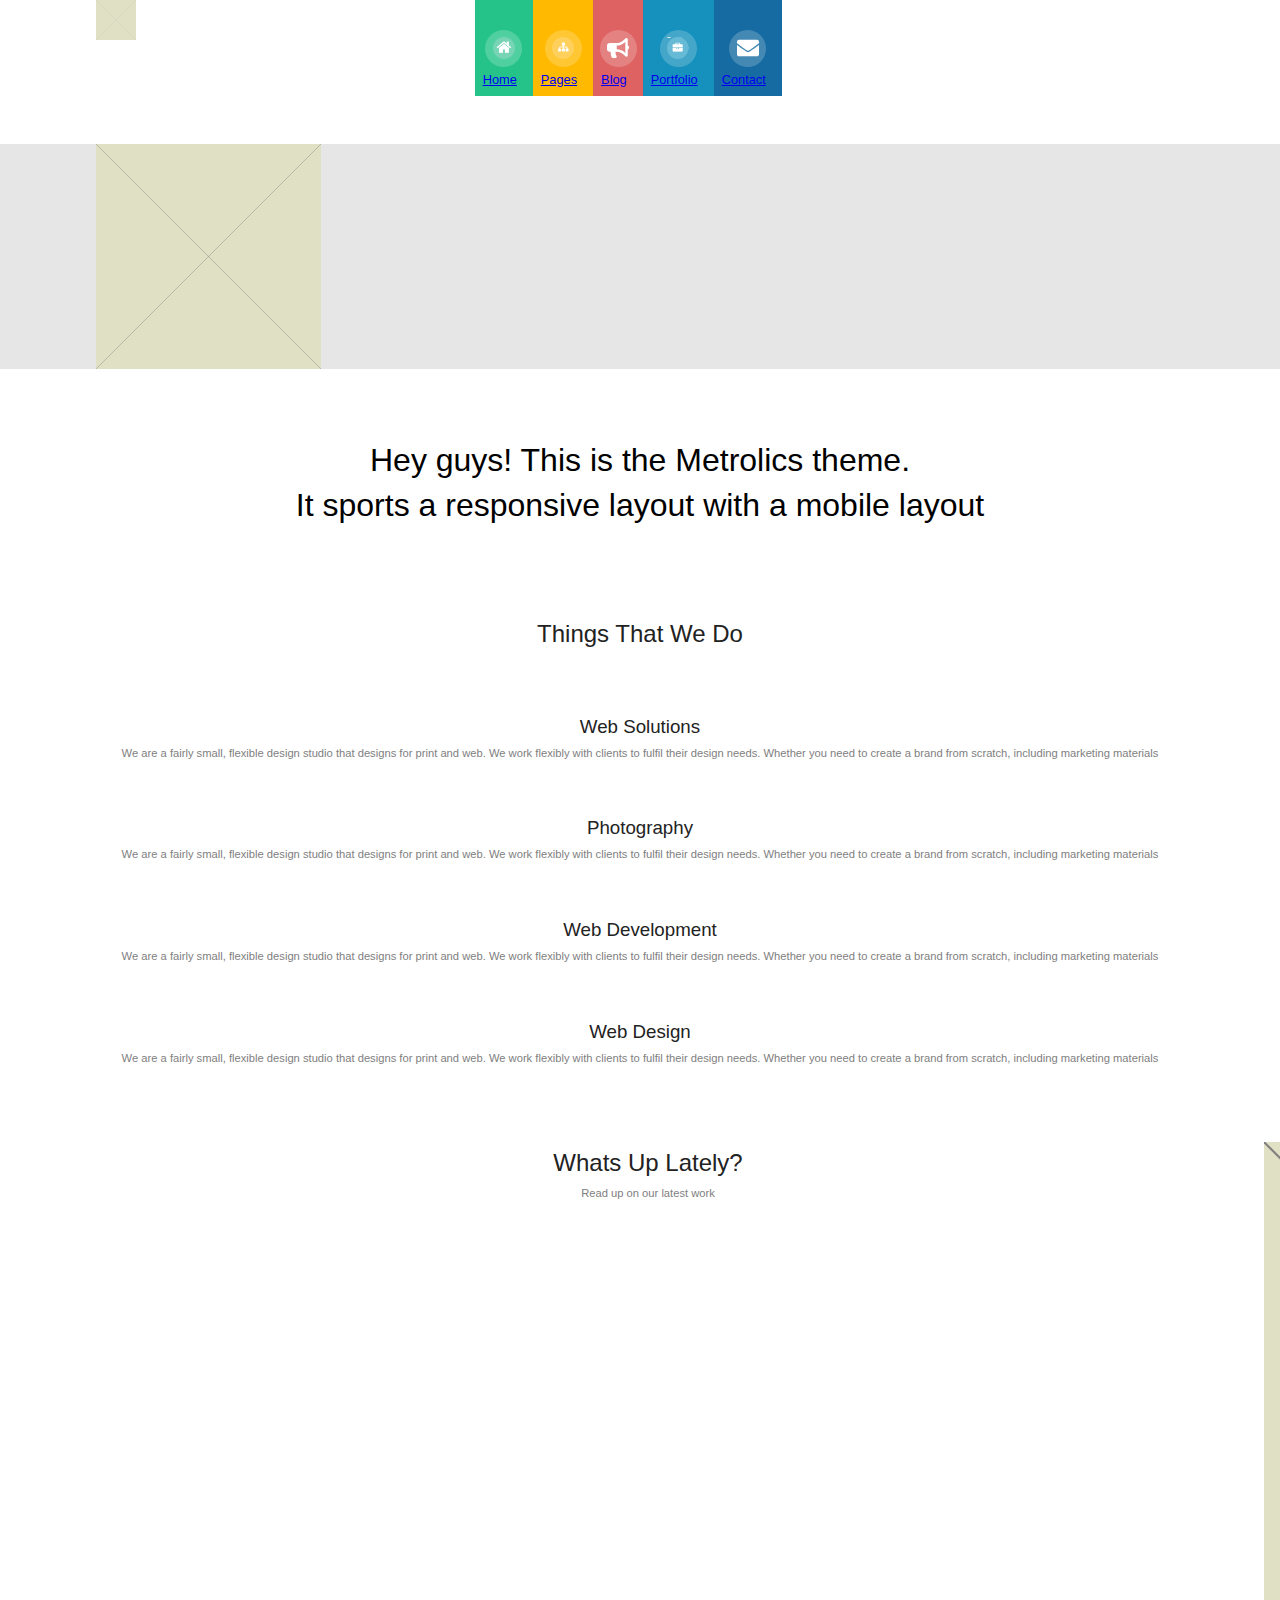
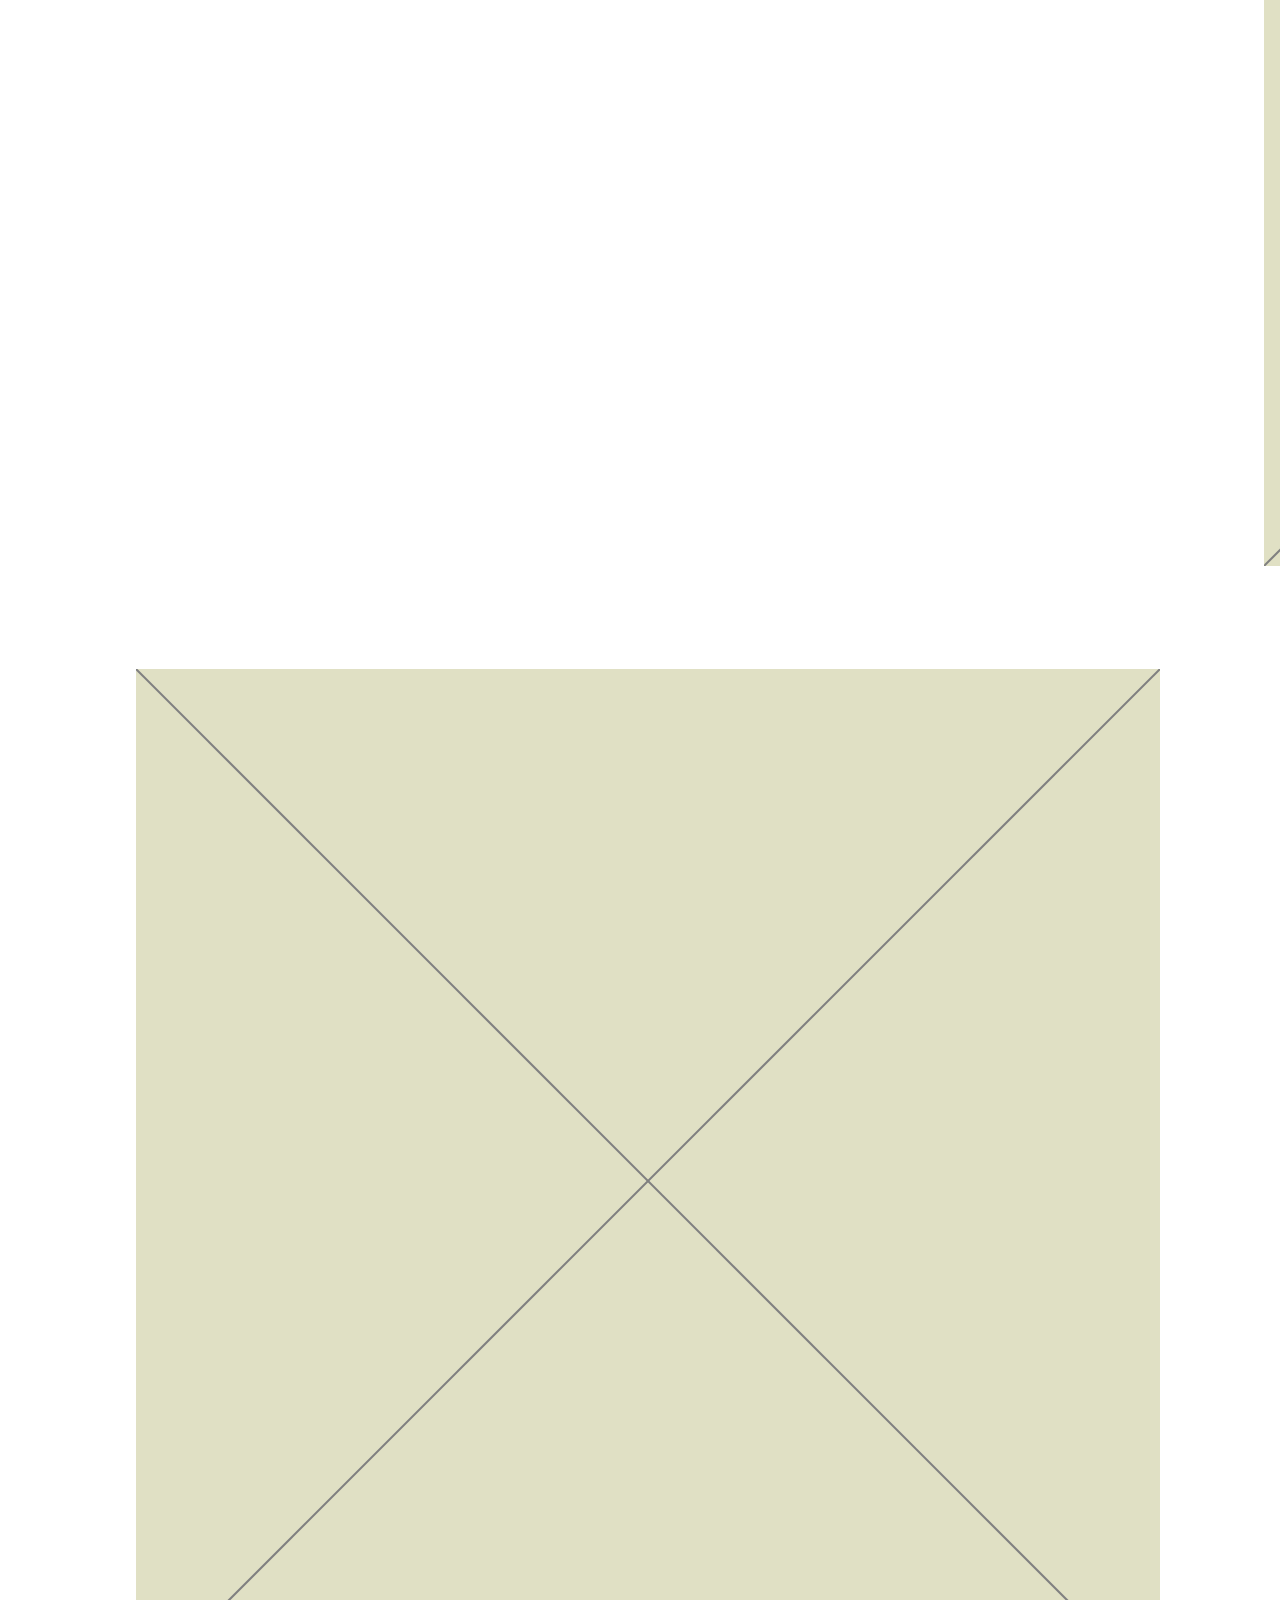
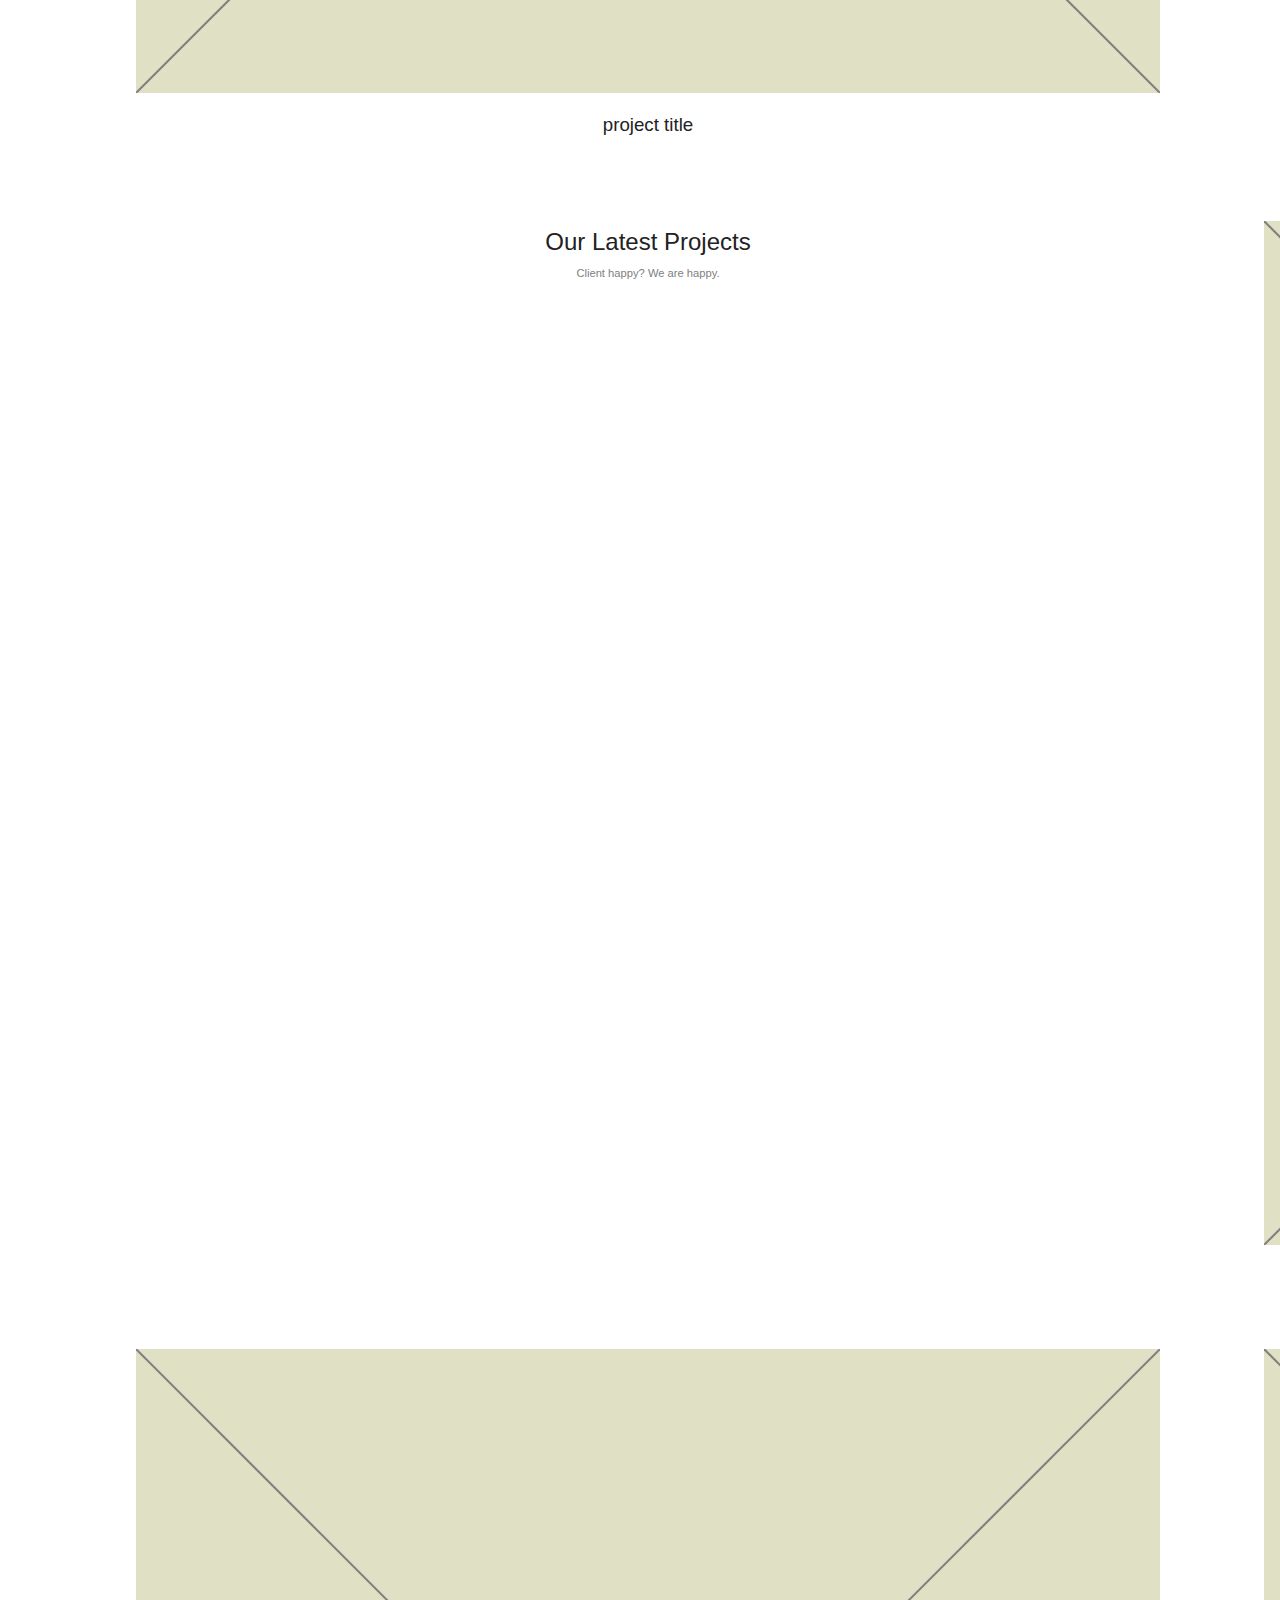
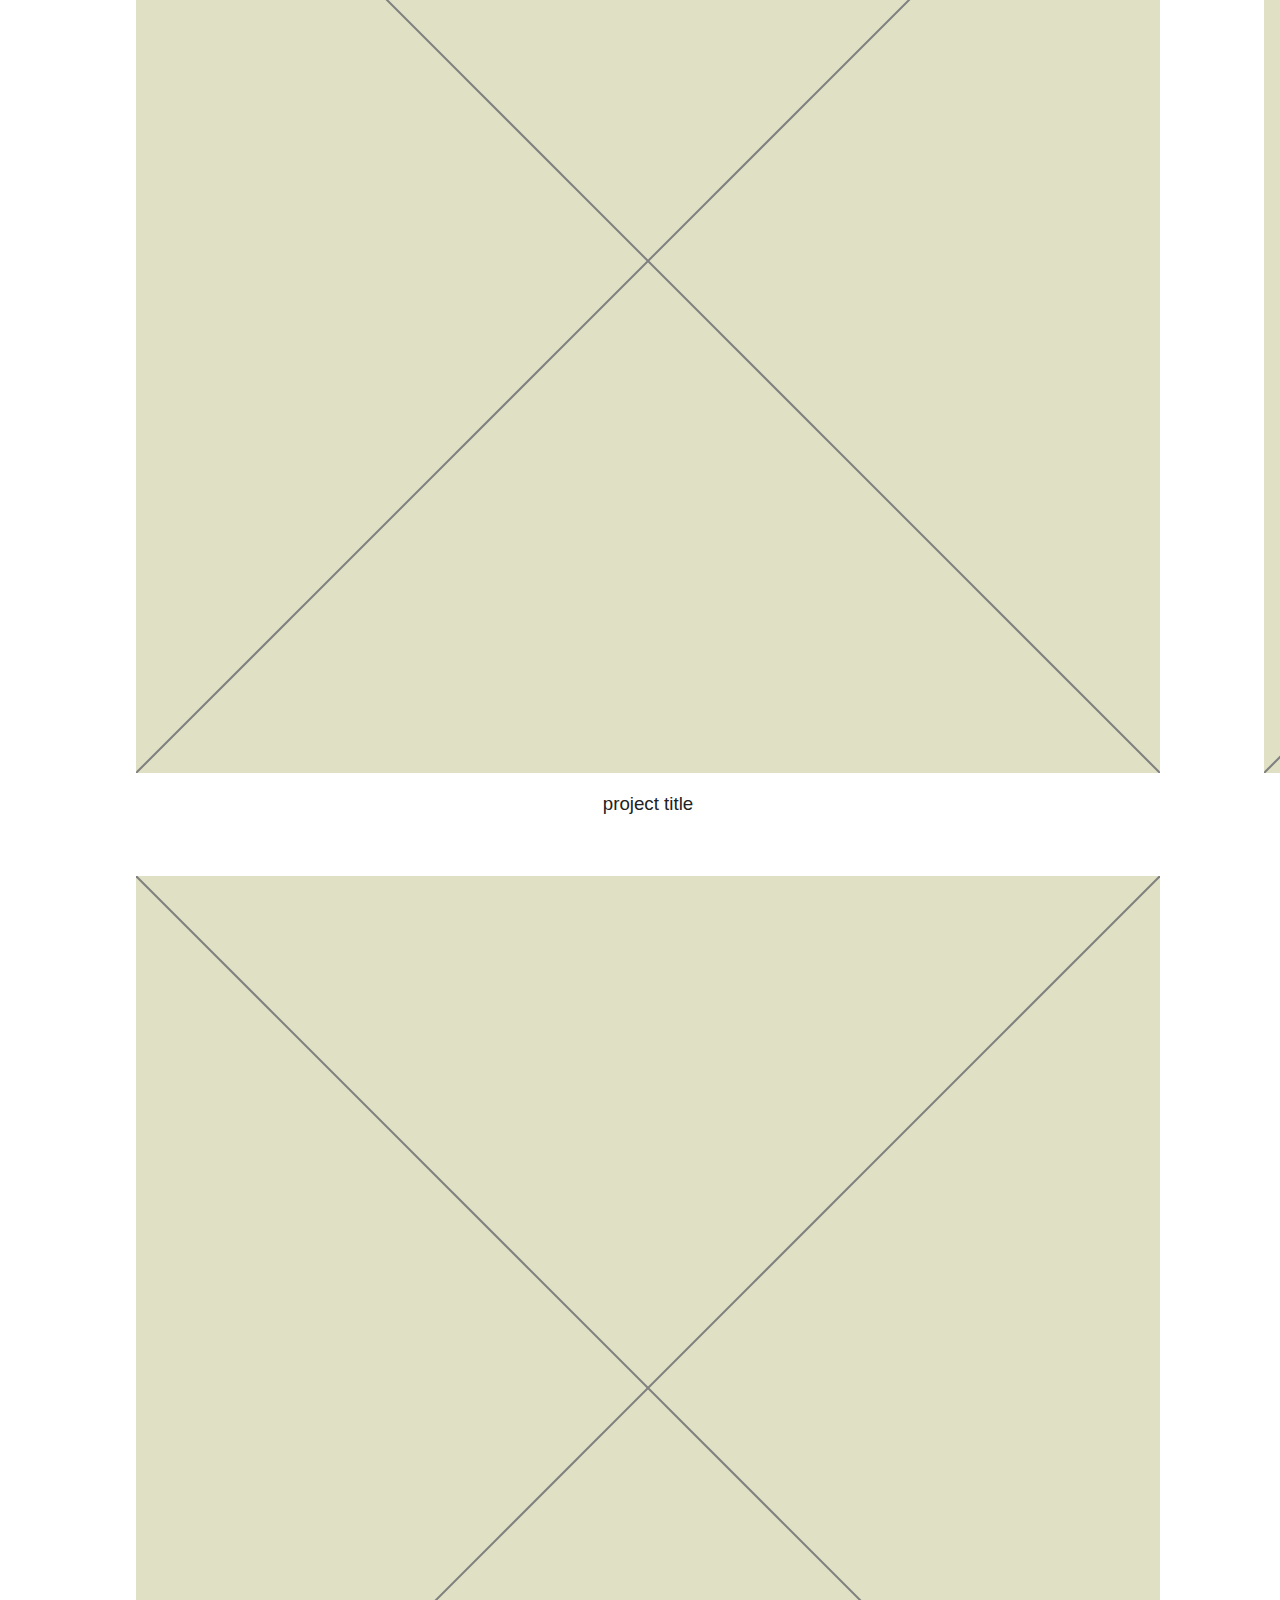
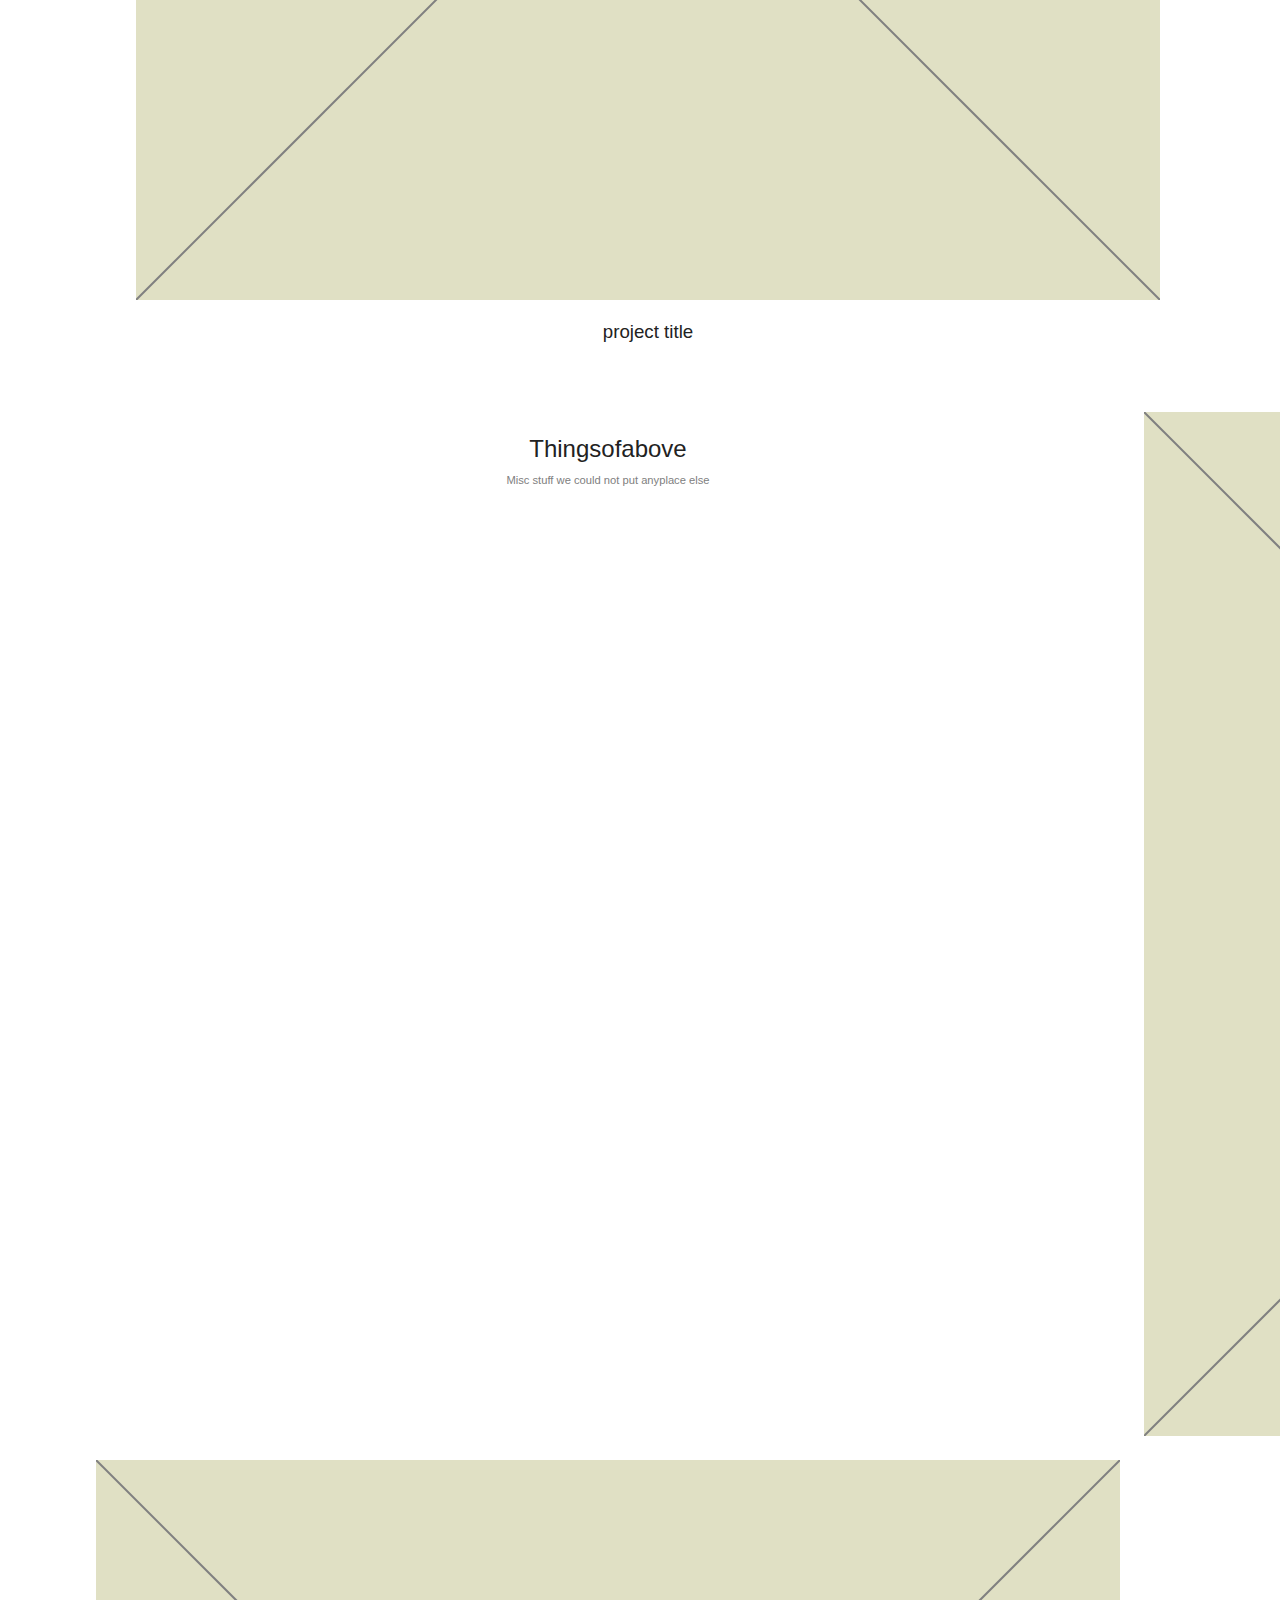
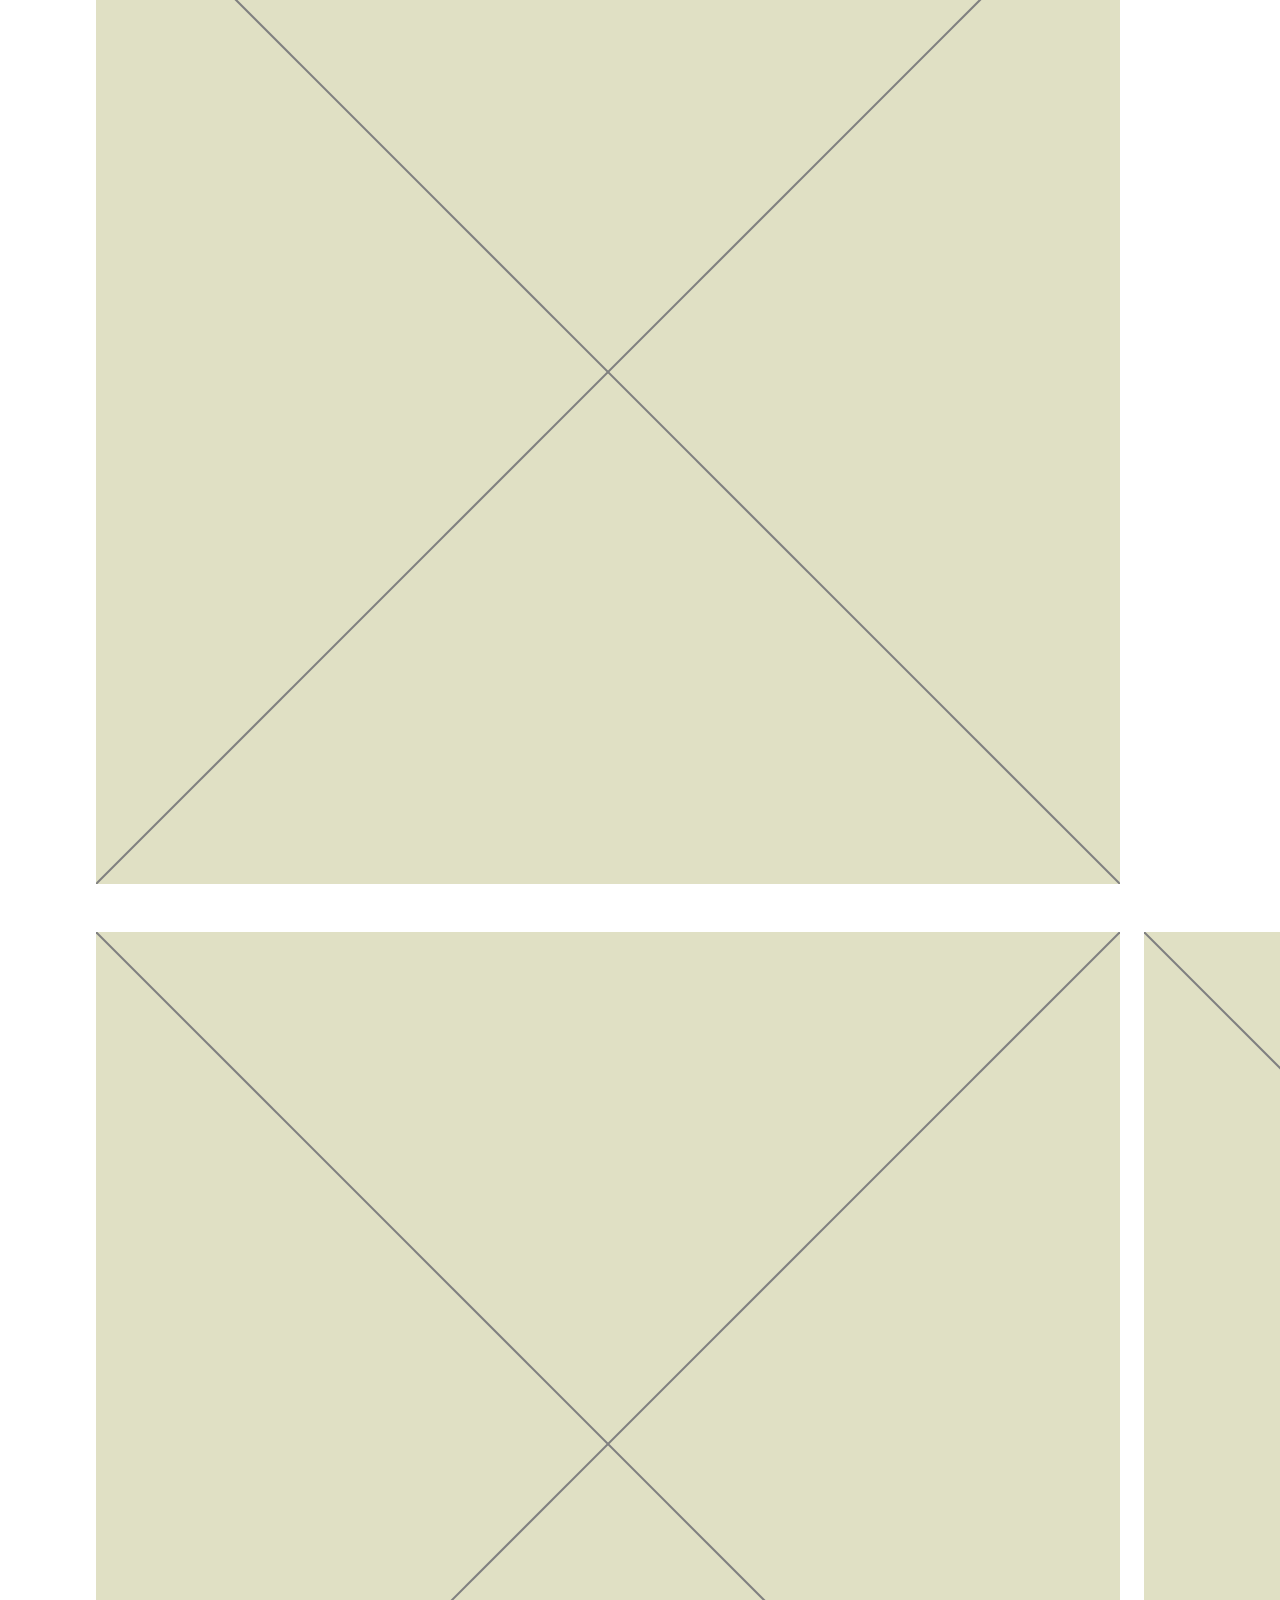
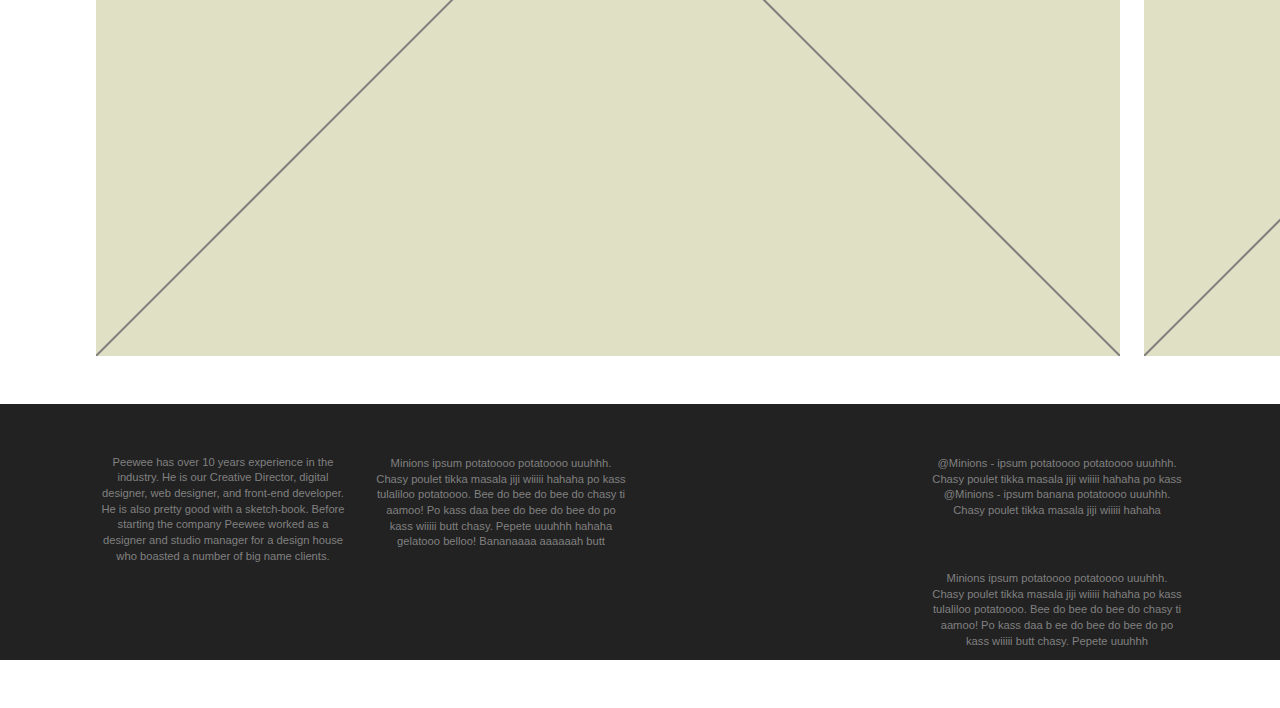
==== commit cb315a5b: "nav bar icons added" ====
--- a/index.html
+++ b/index.html
@@ -34,7 +34,7 @@
           <img class="logo" src="img/placeholder.svg" alt="placeholder">
         </div>
         <nav class="column main-nav">
-          <a href="#" class="main-nav__item active"Hhome</a>
+          <a href="#" class="main-nav__item active">Home</a>
           <a href="#" class="main-nav__item">Pages</a>
           <a href="#" class="main-nav__item">Blog</a>
           <a href="#" class="main-nav__item">Portfolio</a>
--- a/css/main.css
+++ b/css/main.css
@@ -202,7 +202,7 @@
       grid-template-columns:  1fr 2fr;
     }
   
-    .row.span {
+    .row-span {
       grid-column-start: 1;
       grid-column-end: -1;
     }
@@ -303,7 +303,23 @@
   
   .main-nav__item:nth-child(1){
     background-color: #25c389;
-    background-image: url(../img/icon/circl)
+    background-image: url(../img/img_icon_circle.svg), url(../img/icon-home-rd.png)
+  }
+  .main-nav__item:nth-child(2){
+    background-color: #ffb901;
+    background-image: url(../img/img_icon_circle.svg), url(../img/icon-link-rd.png)
+  }
+  .main-nav__item:nth-child(3){
+    background-color: #de6262;
+    background-image: url(../img/img_icon_circle.svg), url(../img/img_icon_bullhorn.svg)
+  }
+  .main-nav__item:nth-child(4){
+    background-color: #1691bd;
+    background-image: url(../img/img_icon_circle.svg), url(../img/icon-suitcase-rd.png)
+  }
+  .main-nav__item:nth-child(5){
+    background-color: #166ba2;
+    background-image: url(../img/img_icon_circle.svg), url(../img/envelope-solid.svg)
   }
   
   /* ==========================================================================
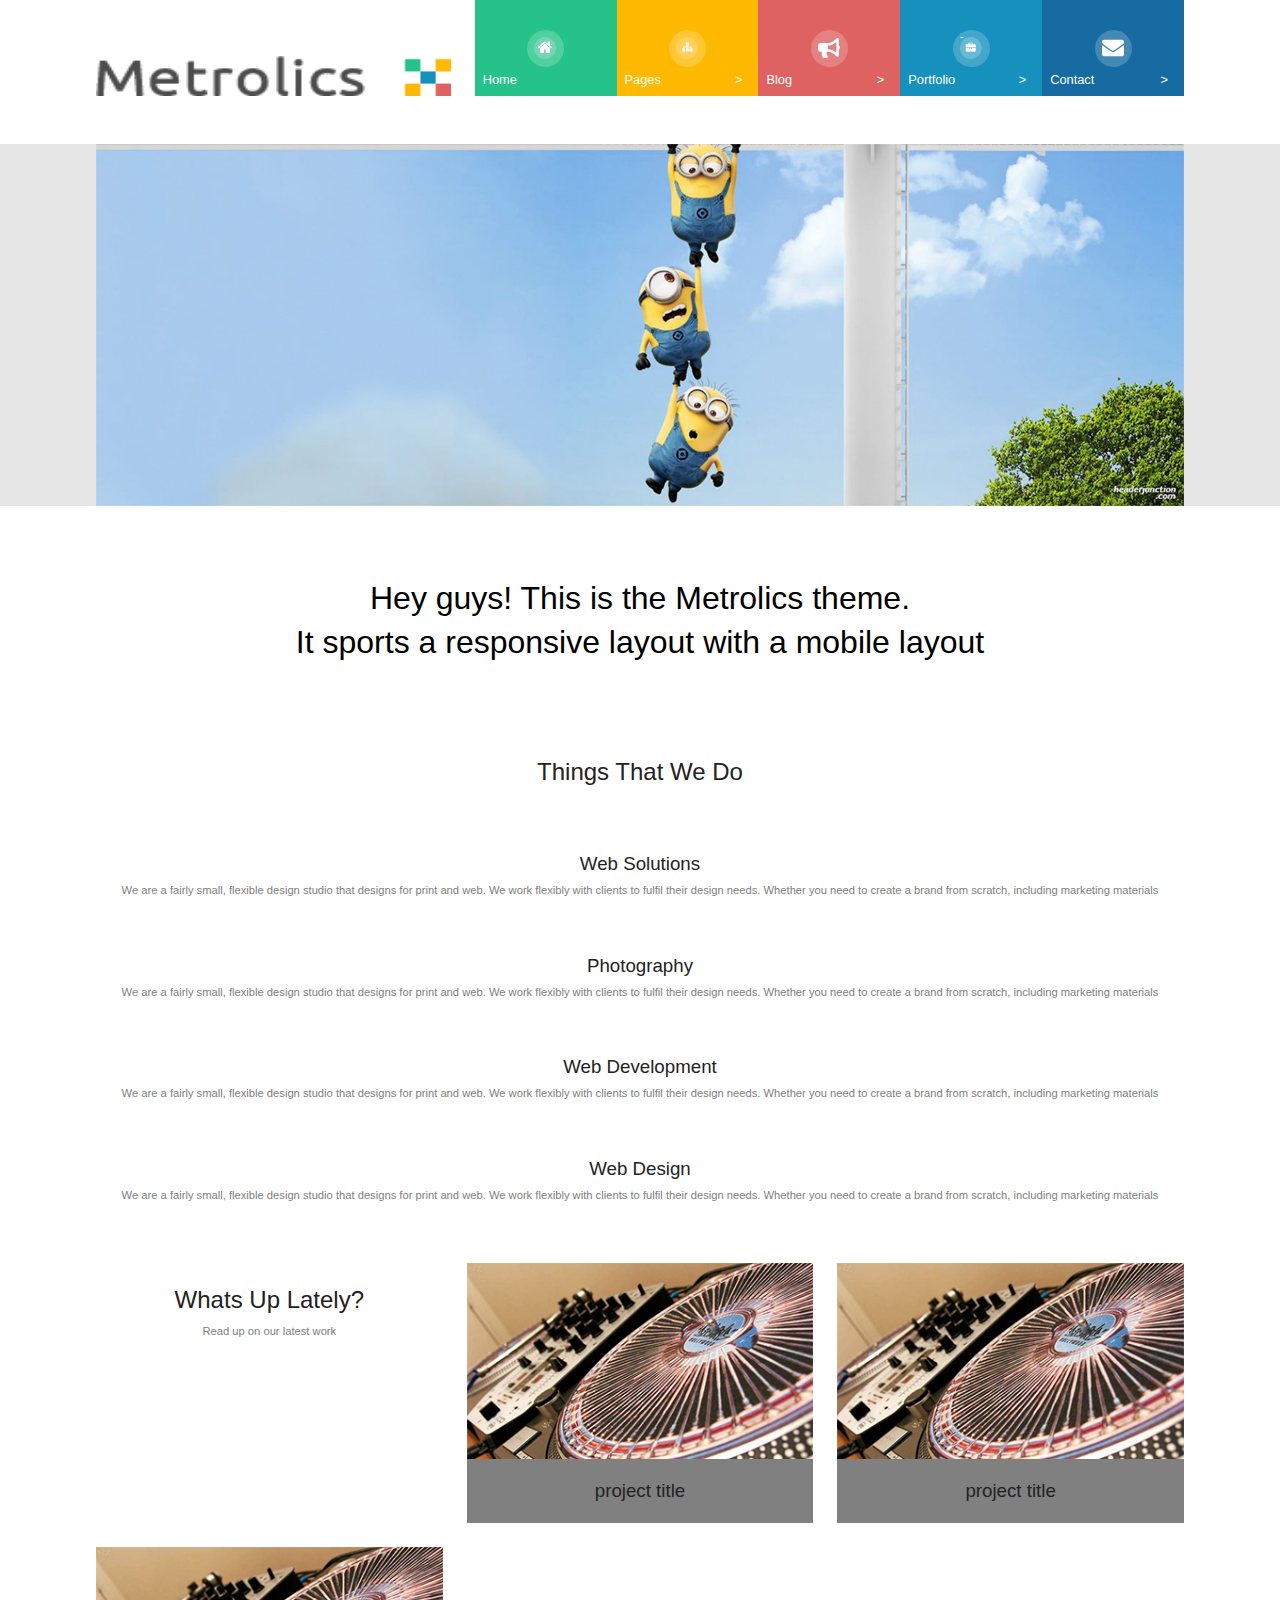
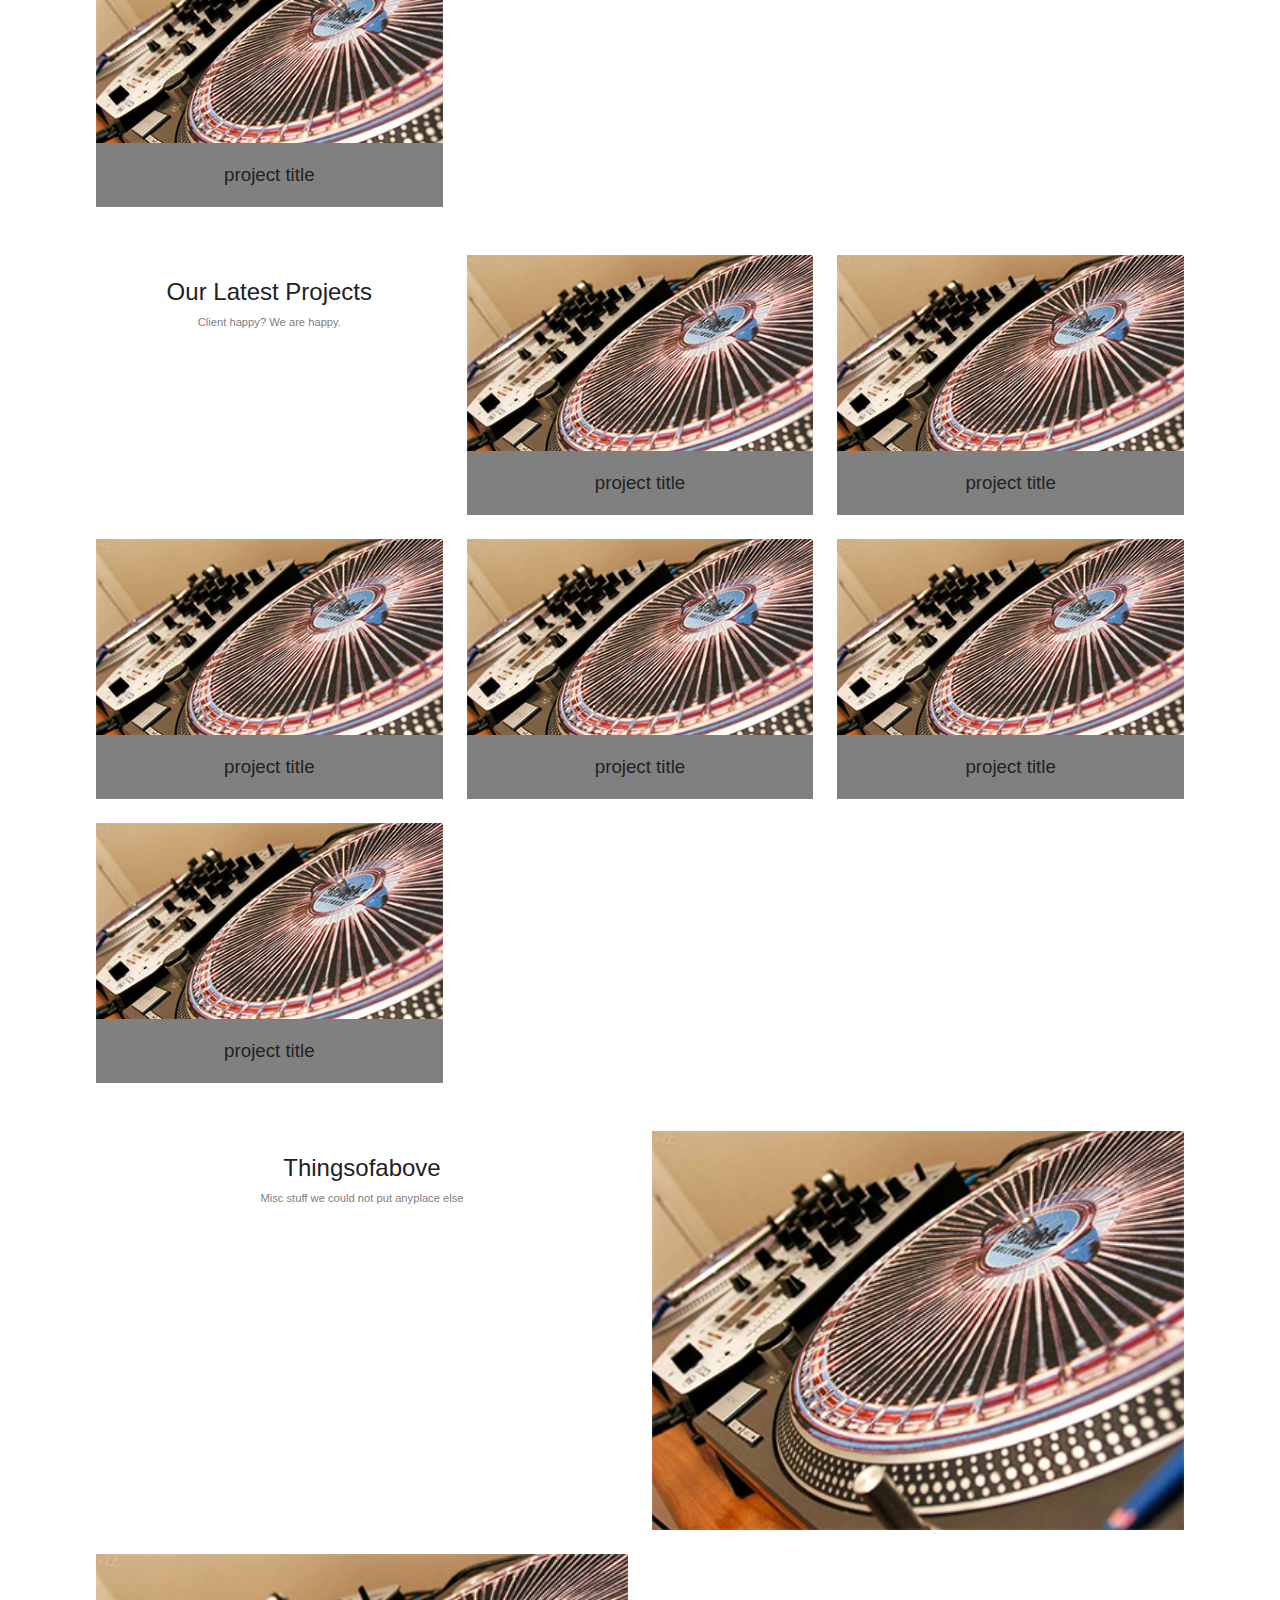
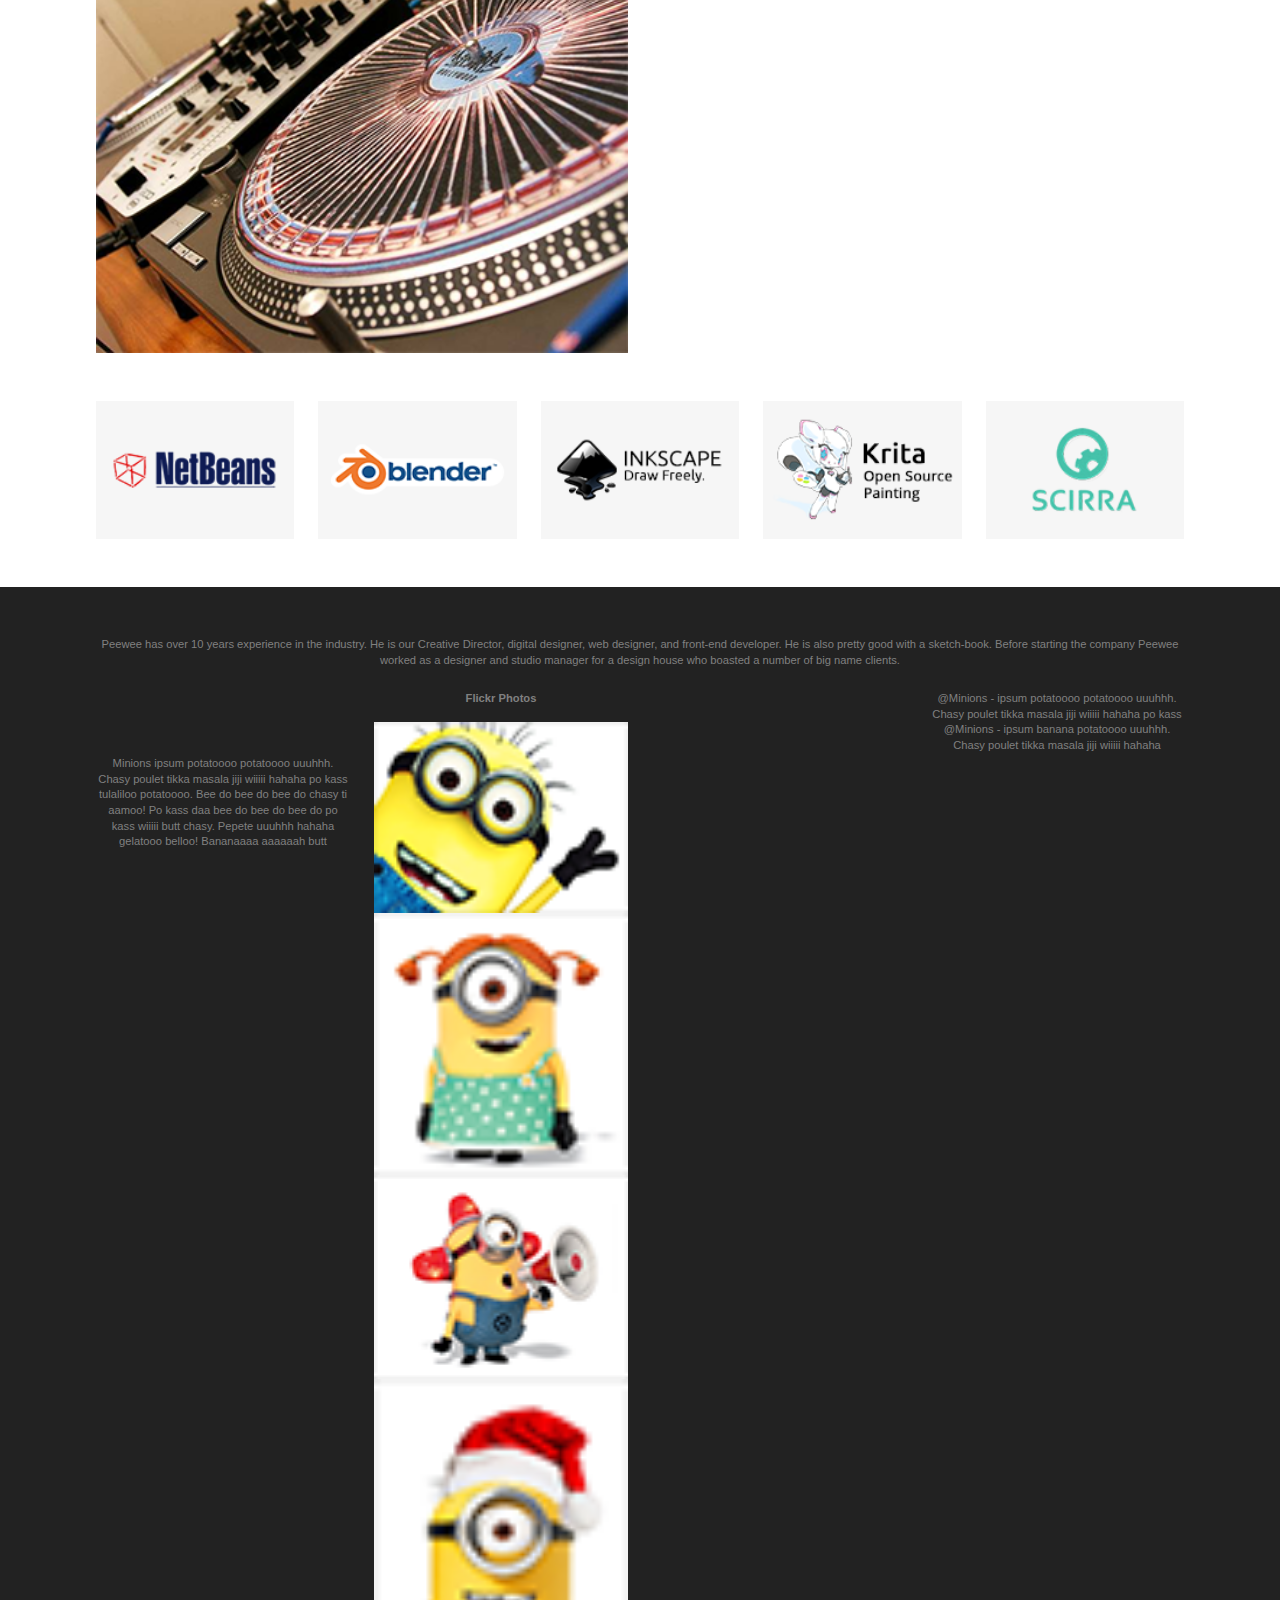
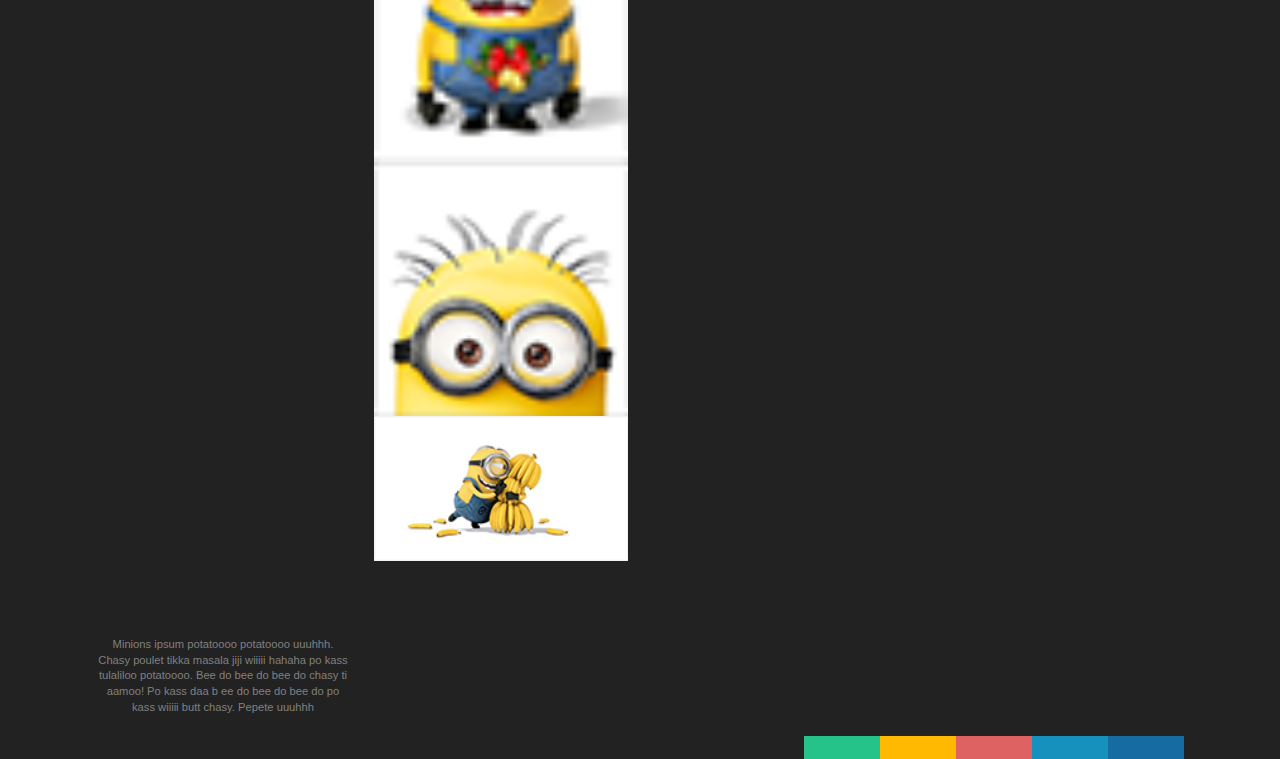
==== commit 7f932540: "added fixes to HTML CSS and JS" ====
--- a/index.html
+++ b/index.html
@@ -31,7 +31,7 @@
           mobile menu
         </nav>
         <div class="column">
-          <img class="logo" src="img/placeholder.svg" alt="placeholder">
+          <img class="logo" src="img/logo-metrolics.png" alt="placeholder">
         </div>
         <nav class="column main-nav">
           <a href="#" class="main-nav__item active">Home</a>
@@ -46,7 +46,7 @@
     <div class="page__slider s-hide">
       <div class="row">
         <div class="column">
-          <img src="img/placeholder.svg" alt="slider placeholder">
+          <img src="img/heroimg.png" alt="slider placeholder">
         </div>
       </div>
     </div>
@@ -112,7 +112,7 @@
         </div>
         <div class="column special-project">
           <figure class="project">
-            <img src="img/placeholder.svg" alt="placeholder">
+            <img src="img/project.png" alt="placeholder">
             <figcaption class="project__caption">
                 <h3 class="heading"> project title</h3> 
             </figcaption>
@@ -120,7 +120,7 @@
         </div>
         <div class="column">
           <figure class="project">
-            <img src="img/placeholder.svg" alt="placeholder">
+            <img src="img/project.png" alt="placeholder">
             <figcaption class="project__caption">
                 <h3 class="heading"> project title</h3> 
             </figcaption>
@@ -128,7 +128,7 @@
         </div>
         <div class="column">
           <figure class="project">
-            <img src="img/placeholder.svg" alt="placeholder">
+            <img src="img/project.png" alt="placeholder">
             <figcaption class="project__caption">
                 <h3 class="heading"> project title</h3> 
             </figcaption>
@@ -145,47 +145,47 @@
       </div>
       <div class="column">
         <figure class="project">
-          <img src="img/placeholder.svg" alt="placeholder">
-          <figcaption class="project__caption">
-              <h3 class="heading"> project title</h3> 
-          </figcaption>
-        </figure>
-      </div>
-      <div class="column">
-        <figure class="project">
-          <img src="img/placeholder.svg" alt="placeholder">
-          <figcaption class="project__caption">
-              <h3 class="heading"> project title</h3> 
-          </figcaption>
-        </figure>
-      </div>
-      <div class="column">
-        <figure class="project">
-          <img src="img/placeholder.svg" alt="placeholder">
-          <figcaption class="project__caption">
-              <h3 class="heading"> project title</h3> 
-          </figcaption>
-        </figure>
-      </div>
-      <div class="column">
-        <figure class="project">
-          <img src="img/placeholder.svg" alt="placeholder">
-          <figcaption class="project__caption">
-              <h3 class="heading"> project title</h3> 
-          </figcaption>
-        </figure>
-      </div>
-      <div class="column">
-        <figure class="project">
-          <img src="img/placeholder.svg" alt="placeholder">
-          <figcaption class="project__caption">
-              <h3 class="heading"> project title</h3> 
-          </figcaption>
-        </figure>
-      </div>
-      <div class="column">
-        <figure class="project">
-          <img src="img/placeholder.svg" alt="placeholder">
+          <img src="img/project.png" alt="placeholder">
+          <figcaption class="project__caption">
+              <h3 class="heading"> project title</h3> 
+          </figcaption>
+        </figure>
+      </div>
+      <div class="column">
+        <figure class="project">
+          <img src="img/project.png" alt="placeholder">
+          <figcaption class="project__caption">
+              <h3 class="heading"> project title</h3> 
+          </figcaption>
+        </figure>
+      </div>
+      <div class="column">
+        <figure class="project">
+          <img src="img/project.png" alt="placeholder">
+          <figcaption class="project__caption">
+              <h3 class="heading"> project title</h3> 
+          </figcaption>
+        </figure>
+      </div>
+      <div class="column">
+        <figure class="project">
+          <img src="img/project.png" alt="placeholder">
+          <figcaption class="project__caption">
+              <h3 class="heading"> project title</h3> 
+          </figcaption>
+        </figure>
+      </div>
+      <div class="column">
+        <figure class="project">
+          <img src="img/project.png" alt="placeholder">
+          <figcaption class="project__caption">
+              <h3 class="heading"> project title</h3> 
+          </figcaption>
+        </figure>
+      </div>
+      <div class="column">
+        <figure class="project">
+          <img src="img/project.png" alt="placeholder">
           <figcaption class="project__caption">
               <h3 class="heading"> project title</h3> 
           </figcaption>
@@ -205,10 +205,10 @@
       </p>
     </div>
     <div class="column">
-      <img src="img/placeholder.svg" alt="placeholder">
-    </div>
-    <div class="column">
-      <img src="img/placeholder.svg" alt="placeholder">
+      <img src="img/project.png" alt="placeholder">
+    </div>
+    <div class="column">
+      <img src="img/project.png" alt="placeholder">
     </div>
   </div>
 </section>
@@ -216,27 +216,27 @@
 <div class="sponsors">
   <div class="row m-col-5">
     <div class="column">
-      <img src="img/placeholder.svg" alt="placeholder">
-    </div>
-    <div class="column">
-      <img src="img/placeholder.svg" alt="placeholder">
-    </div>
-    <div class="column">
-      <img src="img/placeholder.svg" alt="placeholder">
-    </div>
-    <div class="column">
-      <img src="img/placeholder.svg" alt="placeholder">
-    </div>
-    <div class="column">
-      <img src="img/placeholder.svg" alt="placeholder">
+      <img src="img/logo-beans.png" alt="placeholder">
+    </div>
+    <div class="column">
+      <img src="img/logo-blender.png" alt="placeholder">
+    </div>
+    <div class="column">
+      <img src="img/logo-inkscape.png" alt="placeholder">
+    </div>
+    <div class="column">
+      <img src="img/logo-krita.png" alt="placeholder">
+    </div>
+    <div class="column">
+      <img src="img/logo-scirra.png" alt="placeholder">
     </div>
   </div>
 </div>
 
 <footer class="page__footer">
-  <div class="row m-col-2 l-col-4">
-    <div class="page__footer__intro column span-full">
-        <h3 class="heading">
+  <div class="row m-col-2 l-col-4 row-no-margin">
+    <div class="page__footer__intro column row-span">
+        <h3 class="heading inverted">
           Pewee Herman
         </h3>
         <p class="subheading">
@@ -246,7 +246,7 @@
           as a designer and studio manager for a design house who boasted a number of big name clients.
         </p>
     </div>
-    <div class="column">
+    <div class="column about-us s-hide">
       <h4>About Us</h4>
       <p class="subheading">
         Minions ipsum potatoooo potatoooo uuuhhh. 
@@ -255,10 +255,33 @@
         butt chasy. Pepete uuuhhh hahaha gelatooo belloo! Bananaaaa aaaaaah butt
       </p>
     </div>
-    <div class="column">
-      <h4>Flickr Photos</h4>
-    </div>
-      <div class="column">
+
+
+    <div class="column flickr s-hide">
+      <h4 class="subheading">Flickr Photos</h4>
+      <div class="sub-grid m-col-3">
+        <div class="column">
+          <img src="img/minion-01.png" alt="placeholder">
+        </div>
+        <div class="column">
+          <img src="img/minion-02.png" alt="placeholder">
+        </div>
+        <div class="column">
+          <img src="img/minion-03.png" alt="placeholder">
+        </div>
+        <div class="column">
+          <img src="img/minion-04.png" alt="placeholder">
+        </div>
+        <div class="column">
+          <img src="img/minion-05.png" alt="placeholder">
+        </div>
+        <div class="column">
+          <img src="img/minion-06.png" alt="placeholder">
+        </div>
+      </div>
+    </div>
+
+
         <h4>Recent Tweets</h4>
         <p class="subheading">
           @Minions - ipsum potatoooo potatoooo uuuhhh. 
--- a/css/main.css
+++ b/css/main.css
@@ -111,7 +111,7 @@
   }
   
   img {
-    width: 100;
+    width: 100%;
   }
   
   h1 {
@@ -131,8 +131,14 @@
   .row {
     display: grid;
     row-gap: 1rem;
+    margin: 0 1rem 3rem 1rem;
+  }
+
+  .row-no-margin {
+    margin-bottom: 0 !important;
   }
   .column {
+    position: relative;
     /*background-color: rgb(243, 222, 194); */
     /*margin: 1rem;*/
   }
@@ -152,25 +158,78 @@
   
     .logo {
       max-height: 2.5rem;
-    }
+      position: absolute;
+      bottom: 0;
+    }
+
   
     /* main nav mobile first */
-    .main nav {
+    .main-nav {
       display: none;
       flex-direction: column;
       align-items: center;
     }
-  
+
+    .main-nav__item {
+      display: block;
+      position: relative;
+      width: 100%;
+      padding: 1rem 1rem 1rem 100%;
+      font-size: 1.3rem;
+      text-decoration: none;
+      text-align: left;
+      color: white;
+      line-height: 4rem;
+      background-repeat: no-repeat;
+      background-position-x: 44%;
+      background-position-y: center;
+      background-size: 3.1rem, 1.7rem;
+    }
+  
+    .main-nav__item::after {
+      content: ">";
+      display: inline-block;
+      position: absolute;
+      right: 1rem;
+    }
+
+    .main-nav__item.active::after {
+      content: "";
+    }
   /* small only */
   
   @media screen and (max-width: 39.9375em){
   
       .logo {
         max-height: 3rem;
+        width: 19rem;
       }
       .s-hide {
         display: none;
       }
+
+      .s-show {
+        display: flex;
+      }
+
+      .mobile-nav {
+        background-image: url(../img/img_icon_bars.svg);
+        background-repeat: no-repeat;
+        background-size: 1.8rem;
+        background-position: center center;
+        background-color: #2a6eeb;
+        position: absolute;
+        right: 1rem;
+        top: 0rem;
+        z-index: 1;
+        font-size: 0rem;
+        padding: 1.5rem;
+      }
+      .main-nav__item::after {
+        display: inline-block;
+        position: static;
+        padding-left: 1rem;
+      }
   }
   
   /* medium and up */
@@ -179,10 +238,15 @@
     .row {
       width: 85vw;
       max-width: 70rem;
-      margin: 0 auto;
       column-gap: 1.5rem;
       row-gap: 1.5rem;
       margin: 0 auto 3rem auto;
+    }
+
+    .subgrid {
+      display: grid;
+      column-gap: 0.5rem;
+      row-gap: 0.5rem;
     }
   
     .m-col-2{
@@ -220,7 +284,6 @@
       font-size: 0.8rem;
       text-align: left;
       background-color: rgb (184, 184, 184);
-      background-repeat: no-repeat;
       background-position-x: center;
       background-position-y: center;
       background-size: 2.3rem, 1.4rem;
@@ -271,7 +334,9 @@
   /* large only */
   
   @media screen and (min-width:64em) and (max-width: 74.9375em) {
-  
+    .l-hide{
+      display:none;
+    }
   }
   /* ==========================================================================
      MODULES
@@ -282,17 +347,34 @@
       background-color: rgb(230,230,230);
     }
   
-    .page__slider img {
-      /*temporary height limit */
-      height: 25vh;
-    }
      /* project portfolio item */
+     
+     .project {
+       position: relative;
+       margin: 0;
+     }
+
+
+     .project__caption {
+       position: absolute;
+       left: 0;
+       right: 0;
+       bottom: 0;
+       background-color: rgba(128, 128, 128);
+     }
   /* ==========================================================================
      THEME
      ========================================================================== */
   
   .page__footer {
     background-color: #222;
+  }
+
+  .page__footer .row {
+    background-image: url(../img/bar-rainbow.png);
+    background-repeat: no-repeat;
+    background-position: bottom right;
+    padding-bottom: 2rem;
   }
   
   .page__slider {
